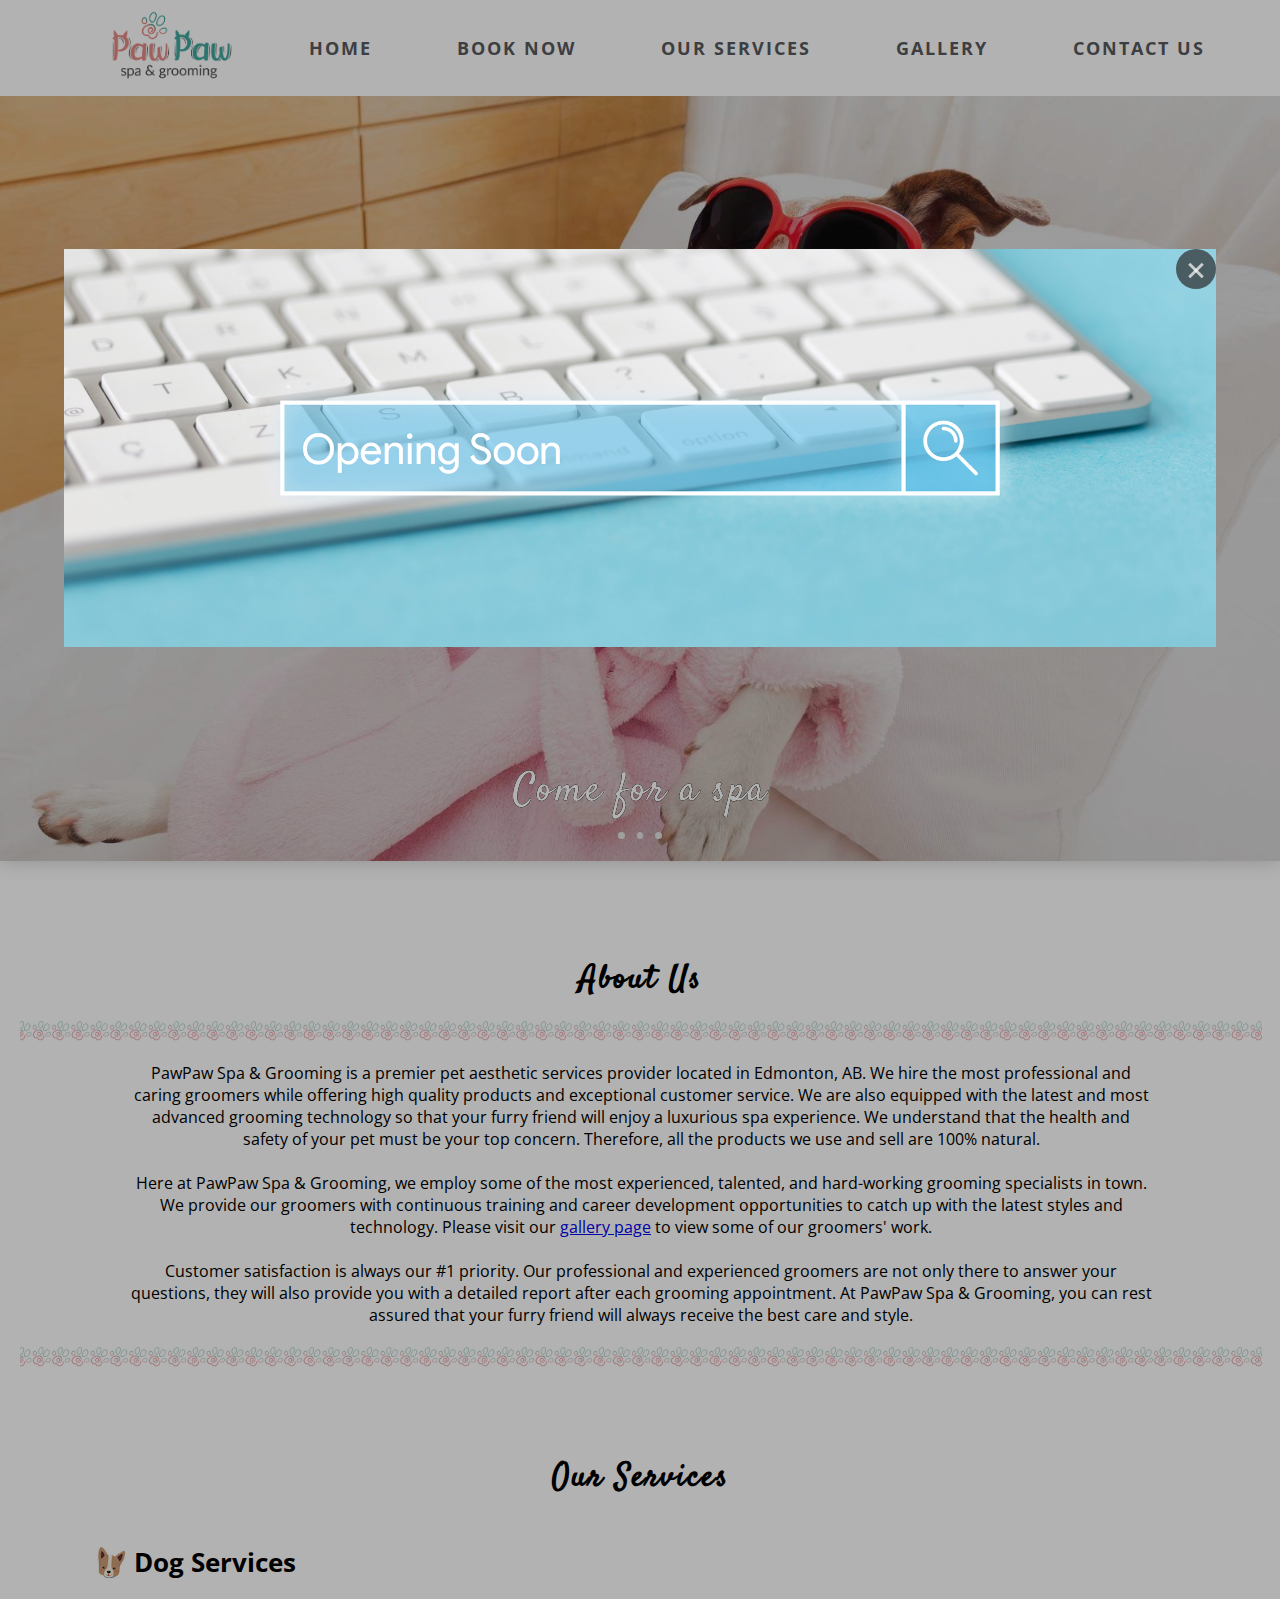
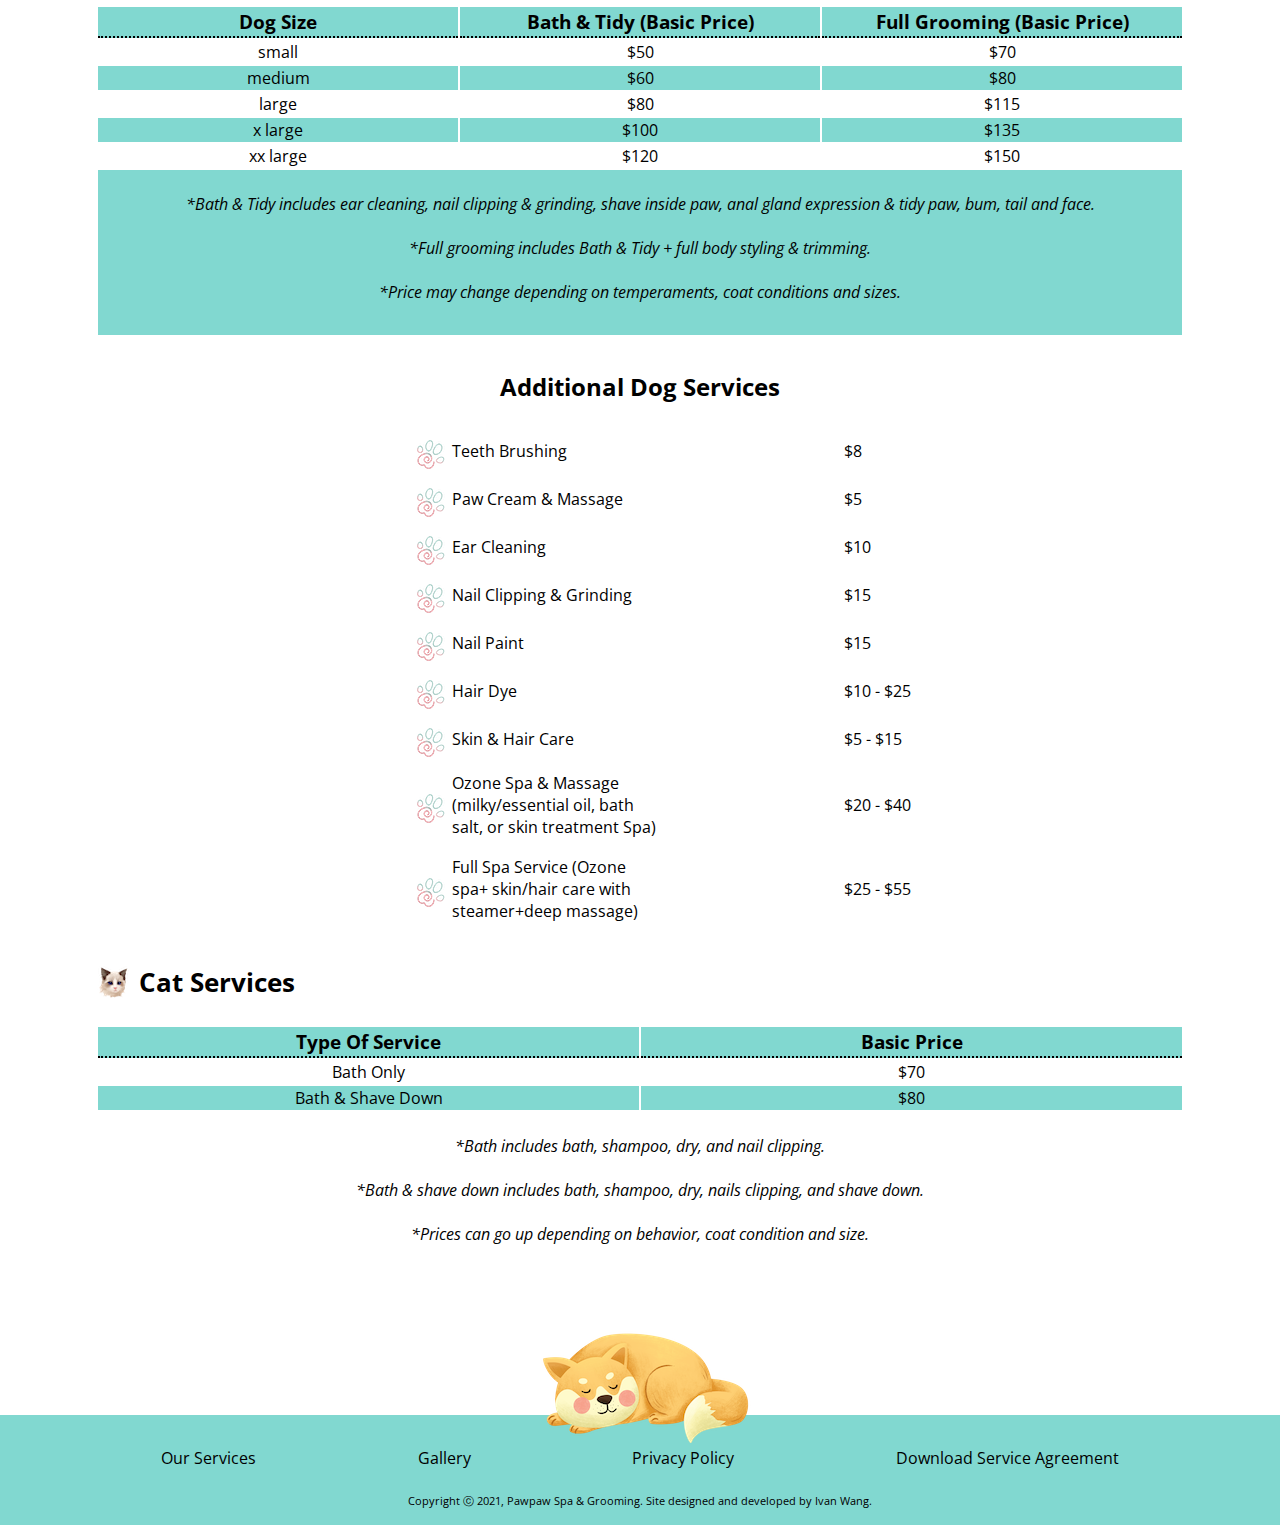
==== index.html @ f0bfc068 "Add files via upload" ====
<!DOCTYPE html>
<html lang="en">

<head>
    <meta charset="UTF-8">
    <meta http-equiv="X-UA-Compatible" content="IE=edge">
    <meta name="viewport" content="width=device-width, initial-scale=1.0">
    <title>Pawpaw Spa & Grooming - Home</title>
    <meta name="description"
        content="a professional and experienced team located in Edmonton, is fully licensed and ready to provide you with our quality services.">
    <meta name="keywords" content="edmonton fence, edmonton deck, deck, fence, ">
    <meta property="og:site_name" content="pawpaw">
    <meta property="og:url" content="http://pawpawpetspa.com/">
    <meta property="og:title" content="Home">
    <meta property="og:type" content="website">
    <meta property="og:description"
        content="Pawpaw has professional grade pet grooming and spa services. We also carry a variety of pet supplies including pet food, treat etc.">
    <meta name="twitter:card" content="summary_large_image">
    <meta name="twitter:title" content="Home">
    <meta name="twitter:description"
        content="Pawpaw has professional grade pet grooming and spa services. We also carry a variety of pet supplies including pet food, treat etc.">
    <meta property="og:image"
        content="https://pawpawpetspa.com/picture/full logo.png?height=628&amp;pad_color=fafafa&amp;v=1542909150&amp;width=1200">
    <meta property="og:image:secure_url"
        content="https://pawpawpetspa.com/picture/full logo.png?height=628&amp;pad_color=fafafa&amp;v=1542909150&amp;width=1200">
    <meta property="og:image:width" content="1200">
    <meta property="og:image:height" content="628">
    <link rel="icon" href="./picture/full logo.ico">
    <link rel="stylesheet" href="./css/exit-button.css">
    <link rel="stylesheet" href="./css/main.css">
    <link rel="stylesheet" href="./css/navigation.css">
    <link rel="stylesheet" href="./css/footer.css">
    <link rel="stylesheet" href="./css/carousel-index.css">
    <script src="./script/main.js" defer></script>
    <script src="./script/popup-window.js" defer></script>
</head>

<body>
    <nav>
        <div class="logo">
            <img src="./picture/full logo.png">
        </div>

        <!-- only one of "nav-desktop" and "nav-mobile" will show on user interface -->
        <div class="nav-desktop">
            <a href="#">home</a>
            <a href="./pages/booknow.html">book now</a>
            <a href="#service">our services</a>
            <a href="./pages/gallery.html">gallery</a>
            <a href="./pages/contact.html">contact us</a>
        </div>
        <div class="nav-mobile" id="nav-mobile" onclick="toggleButtonAndMenu()">
            <!-- The empty divs inside nav-menu-button are used for creating animation effects. -->
            <button class="nav-mobile-button">
                <div id="nav-mobile-button-div1"></div>
                <div id="nav-mobile-button-div2"></div>
                <div id="nav-mobile-button-div3"></div>
                <div id="nav-mobile-button-div4"></div>
            </button>
            <ul class="nav-mobile-list nav-mobile-list-hidden" id="nav-mobile-list">
                <li><a href="#">home</a></li>
                <li><a href="./pages/booknow.html">book now</a></li>
                <li><a href="#service">our services</a></li>
                <li><a href="./pages/gallery.html">gallery</a></li>
                <li><a href="./pages/contact.html">contact us</a></li>
            </ul>
        </div>
    </nav>

    <main>
        <section class="promotion">
            <button id="exit"></button>
            <img id="promotion__card" src="./picture/opening-soon.jpg" alt="a poster saying store is opening soon.">
        </section>

        <section class="carousel" aria-label="Gallery">
            <ol class="carousel__viewport">
                <li id="carousel__slide1" tabindex="1" class="carousel__slide">
                    <div class="carousel__snapper">
                        <a href="#carousel__slide3" class="carousel__prev">Go to last slide</a>
                        <span class="carousel__slogan">Come for a spa</span>
                        <a href="#carousel__slide2" class="carousel__next">Go to next slide</a>
                    </div>
                </li>
                <li id="carousel__slide2" tabindex="2" class="carousel__slide">
                    <div class="carousel__snapper"></div>
                    <a href="#carousel__slide1" class="carousel__prev">Go to previous slide</a>
                    <span class="carousel__slogan">Enjoy a luxurious bath</span>
                    <a href="#carousel__slide3" class="carousel__next">Go to next slide</a>
                </li>
                <li id="carousel__slide3" tabindex="3" class="carousel__slide">
                    <div class="carousel__snapper"></div>
                    <a href="#carousel__slide2" class="carousel__prev">Go to previous slide</a>
                    <span class="carousel__slogan">Get groomed and look fabulous!</span>
                    <a href="#carousel__slide1" class="carousel__next">Go to first slide</a>
                </li>
            </ol>
            <aside class="carousel__navigation">
                <ol class="carousel__navigation-list">
                    <li class="carousel__navigation-item">
                        <a href="#carousel__slide1" class="carousel__navigation-button"></a>
                    </li>
                    <li class="carousel__navigation-item">
                        <a href="#carousel__slide2" class="carousel__navigation-button"></a>
                    </li>
                    <li class="carousel__navigation-item">
                        <a href="#carousel__slide3" class="carousel__navigation-button"></a>
                    </li>
                </ol>
            </aside>
        </section>

        <section class="about-us">
            <h2>about us</h2>
            <div>
                <p>
                    PawPaw Spa & Grooming is a premier pet aesthetic services provider located in Edmonton, AB.
                    We hire the most professional and caring groomers while offering high quality products and
                    exceptional customer service. We are also equipped with the latest and most advanced grooming
                    technology so
                    that your furry friend will enjoy a luxurious spa experience. We understand that the health
                    and safety of your pet must be your top concern. Therefore, all the products we use and sell are
                    100%
                    natural.
                    <br>
                    <br>
                    Here at PawPaw Spa & Grooming, we employ some of
                    the most experienced, talented, and hard-working grooming specialists in town. We provide our
                    groomers with continuous training and career development opportunities to catch up with the latest
                    styles and technology. Please visit our <a href="./pages/gallery.html">gallery page</a> to view some
                    of
                    our groomers' work.
                    <br>
                    <br>
                    Customer satisfaction is always our #1 priority. Our professional and
                    experienced groomers are not only there to answer your questions, they will also provide you with a
                    detailed report after each grooming appointment.
                    At PawPaw Spa & Grooming, you can rest assured that your furry friend will always receive the best
                    care and style.
                </p>
            </div>
        </section>

        <section class="service" id="service">
            <h2>our services</h2>

            <!-- Table of services for dogs -->
            <div id="service__header-and-icon">
                <img class="service__dog-icon" src="./picture/dog-head.png">
                <h3>Dog Services</h3>
            </div>
            <table class="service-items">
                <tr>
                    <th>dog size</th>
                    <th>bath & tidy (basic price)</th>
                    <th>full grooming (basic price)</th>
                </tr>
                <tr>
                    <td>small</td>
                    <td>$50</td>
                    <td>$70</td>
                </tr>
                <tr>
                    <td>medium</td>
                    <td>$60</td>
                    <td>$80</td>
                </tr>
                <tr>
                    <td>large</td>
                    <td>$80</td>
                    <td>$115</td>
                </tr>
                <tr>
                    <td>x large</td>
                    <td>$100</td>
                    <td>$135</td>
                </tr>
                <tr>
                    <td>xx large</td>
                    <td>$120</td>
                    <td>$150</td>
                </tr>
                <tr>
                    <td colspan="3" id="service-items-bottomOfFirstTable"><br>*Bath & Tidy includes ear cleaning, nail
                        clipping & grinding, shave inside paw, anal gland expression & tidy paw, bum, tail and face.
                        <br><br>
                        *Full grooming includes Bath & Tidy + full body styling & trimming.
                        <br><br>
                        *Price may change depending on temperaments, coat conditions and sizes.
                    </td>
                </tr>
            </table>
            <table class="services__other-services">
                <tr>
                    <th id="other-services__title" colspan="2">Additional Dog Services</th>
                </tr>
                <tr>
                    <td><img src="./picture/paw.png"><span>teeth brushing</span></td>
                    <td>$8</td>
                </tr>
                <tr>
                    <td><img src="./picture/paw.png"><span>paw cream & massage</span></td>
                    <td>$5</td>
                </tr>
                <tr>
                    <td><img src="./picture/paw.png"><span>ear cleaning</span></td>
                    <td>$10</td>
                </tr>
                <tr>
                    <td><img src="./picture/paw.png"><span>nail clipping & grinding</span></td>
                    <td>$15</td>
                </tr>
                <tr>
                    <td><img src="./picture/paw.png"><span>nail paint</span></td>
                    <td>$15</td>
                </tr>
                <tr>
                    <td><img src="./picture/paw.png"><span>hair dye</span></td>
                    <td>$10 - $25</td>
                </tr>
                <tr>
                    <td><img src="./picture/paw.png"><span>skin & hair care</span></td>
                    <td>$5 - $15</td>
                </tr>
                <tr>
                    <td><img src="./picture/paw.png"><span class="other-services__not-capital">Ozone Spa & Massage
                            (milky/essential oil, bath salt, or skin
                            treatment Spa)</span></td>
                    <td class="other-services__not-capital">$20 - $40</td>
                </tr>
                <tr>
                    <td><img src="./picture/paw.png"><span class="other-services__not-capital">Full Spa Service (Ozone
                            spa+ skin/hair care with steamer+deep
                            massage)</span></td>
                    <td class="other-services__not-capital">$25 - $55</td>
                </tr>
            </table>

            <!-- Table of services for cats -->
            <div id="service__header-and-icon">
                <img src="./picture/cat-head.png">
                <h3>Cat Services</h3>
            </div>
            <table class="service-items">
                <tr>
                    <th class="cat-services__services">
                        type of service
                    </th>
                    <th class="cat-services__services">
                        basic price
                    </th>
                </tr>
                <tr>
                    <td class="cat-services__prices">
                        Bath Only
                    </td>
                    <td class="cat-services__prices">
                        $70
                    </td>
                </tr>
                <tr>
                    <td class="cat-services__prices">
                        Bath & Shave Down
                    </td>
                    <td class="cat-services__prices">
                        $80
                    </td>
                </tr>
                <tr>
                    <td colspan="2" id="cat-services__notes">
                        <br>
                        *Bath includes bath, shampoo, dry, and nail clipping.
                        <br><br>
                        *Bath & shave down includes bath, shampoo, dry, nails clipping, and shave down.
                        <br><br>
                        *Prices can go up depending on behavior, coat condition and size.
                    </td>
                </tr>
            </table>
        </section>
    </main>

    <footer>
        <img src="./picture/dog-sleep.png" id="footer__dog">
        <div id="footer-links">
            <a href="#service">our services</a>
            <a href="./pages/gallery.html">gallery</a>
            <a href="https://www.freeprivacypolicy.com/live/36eae59f-bba0-4c42-b637-d2606a8f3684" target="_blank"
                rel="noopener noreferrer">privacy policy</a>
            <a href="./files-for-download/New Client Profile & Agreement.pdf" download="">download service agreement</a>
        </div>
        <div id="copyright">
            <span>Copyright ⓒ 2021, </span><a href="./index.html">pawpaw spa & grooming</a><span>. Site designed and
                developed by Ivan Wang.</span>
        </div>
    </footer>
</body>

</html>
---- css/exit-button.css ----
#exit {
    width: 2.5rem;
    height: 2.5rem;
    border: none;
    border-radius: 100%;
    background-color: rgba(43, 43, 43, 0.7);
    z-index: 2;
    position: absolute;
    right: -0.6rem;
    top: -1rem;
}

#exit:hover {
    background-color: rgba(43, 43, 43);
}

#exit::before {
    content: "";
    width: 19px;
    height: 3px;
    background: rgba(255, 255, 255, 0.7);
    position: absolute;
    left: 50%;
    transform: translateX(-50%) rotate(45deg);
}

#exit::after {
    content: "";
    width: 19px;
    height: 3px;
    background: rgba(255, 255, 255, 0.7);
    position: absolute;
    left: 50%;
    transform: translateX(-50%) rotate(-45deg);
}

#exit:hover:before,
#exit:hover:after {
    background: white;
}
---- css/main.css ----
/* embed google font */
@import url("https://fonts.googleapis.com/css2?family=Architects+Daughter&display=swap");
@import url("https://fonts.googleapis.com/css2?family=Satisfy&display=swap");
@import url("https://fonts.googleapis.com/css2?family=Open+Sans:ital,wght@0,300;0,400;1,300;1,400&family=Satisfy&display=swap");

/* Global Properties: start */
html {
    scroll-behavior: smooth;
    scroll-padding-top: 125px;
}

body {
    margin: 0;
}

article,
span,
p,
th,
td,
a,
address {
    font-family: "Open Sans", sans-serif;
}

h1,
h2 {
    font-family: "Satisfy", cursive;
    text-transform: capitalize;
    text-align: center;
    letter-spacing: 2px;
    font-size: 2rem;
    margin: 1rem auto 0;
    padding: 2.5rem 3rem 0;
    width: 14rem;
    height: 4rem;
}

h3 {
    font-family: "Open Sans", sans-serif;
    text-align: left;
    padding-left: 0.5rem;
    font-size: 1.6rem;
}

section:not(:last-of-type) {
    margin-bottom: 2rem;
}
/* Global Properties: end */

/* Section promotion: start */
.promotion {
    position: fixed;
    top: 50%;
    left: 50%;
    transform: translate(-50%, -50%);
    z-index: 100;
    width: min-content;
    height: min-content;
}

.promotion::after {
    content: "";
    position: absolute;
    left: -50vw;
    top: -50vh;
    width: 200vw;
    height: 200vh;
    z-index: -1;
    background-color: rgba(0, 0, 0, 0.3);
}

#exit {
    position: absolute;
    top: 0rem;
    right: 0rem;
}

#promotion__card {
    max-width: 90vw;
}
/* Section promotion: end */

/* Section about-us: start */
.about-us {
    margin-top: 4.5rem;
}

.about-us div {
    border: 1px solid;
    border-image: url("../picture/paw.png") 100% 0 repeat;
    border-image-width: 20px;
    width: 100%;
    display: flex;
    justify-content: center;
    align-items: center;
}

.about-us p {
    padding: 1.5rem 0;
    text-align: center;
    width: 80%;
}
/* Section about-us: end */

/* Section service: start */
#service__header-and-icon {
    width: 100%;
    padding: 0;
    display: flex;
    justify-content: flex-start;
    align-items: center;
}

.service {
    display: flex;
    flex-direction: column;
    align-items: center;
    position: relative;
    left: 50%;
    transform: translateX(-50%);
}

.service-items {
    font-family: "Open Sans", sans-serif;
    text-align: center;
    padding: 0rem 0rem 1rem;
    width: 100%;
}

.service-items tr:nth-of-type(2n-1) {
    background: #81d8d0;
}

.service-items th {
    font-family: "Open Sans", sans-serif;
    text-transform: capitalize;
    width: 25%;
    font-size: 1.2rem;
    border-bottom: 2px dotted black;
}

.service-items td {
    max-width: 3rem;
    font-size: 1rem;
    border-collapse: collapse;
}

.title {
    font-weight: bolder;
}

.services__other-services,
.services__cat-services {
    width: 100%;
    text-transform: capitalize;
    border-collapse: separate;
    border-spacing: 0 1em;
}

.other-services__not-capital {
    text-transform: none;
}

#other-services__title,
#cat-services__title {
    height: 3rem;
    vertical-align: super;
    text-transform: none;
}

.other-services__dog-icon {
    transform: translateY(10px);
}

.services__other-services td,
.services__cat-services td:not(:last-of-type) {
    text-align: left;
    font-size: 1rem;
}

.services__other-services td:nth-of-type(2n-1) {
    display: flex;
    flex-direction: row;
    justify-content: flex-start;
    align-items: center;
    max-width: 15rem;
}

.services__other-services td:nth-of-type(2n) {
    padding-left: 0rem;
}

.services__other-services td img {
    margin-right: 7px;
    transform: translateY(4px);
}

.services__other-services th,
#cat-services__title {
    font-size: 1.5rem;
}

#service-items-bottomOfFirstTable,
#cat-services__notes {
    padding-bottom: 2rem;
    font-style: italic;
    font-size: 16px;
}

#other-services__shampoo {
    margin-top: 10px;
    font-style: italic;
    text-align: center;
    font-family: "Open Sans", sans-serif;
}

#other-services__shampoo-list li {
    font-family: "Open Sans", sans-serif;
    list-style: circle;
    margin-bottom: 0.5rem;
    margin-left: 5%;
}

.cat-services__prices {
    font-size: 1rem;
}
/* Section Service: end */

/* Section Gallery: start */
.gallery span {
    display: block;
    width: max-content;
    margin: 0 auto;
    font-size: 1.2rem;
}
/* Section Gallery: end */

/* Keyframes: start */
@keyframes changeBG {
    0% {
        background-image: url(../picture/dog1-removebg.png);
        background-position: left bottom;
        background-repeat: no-repeat;
        background-color: cornflowerblue;
    }

    23% {
        background-image: url(../picture/dog1-removebg.png);
        background-position: left bottom;
        background-repeat: no-repeat;
        background-color: cornflowerblue;
    }

    24% {
        background: white;
    }

    25% {
        background-image: url(../picture/dog2-removebg.png);
        background-position: right bottom;
        background-repeat: no-repeat;
        background-color: gold;
    }

    48% {
        background-image: url(../picture/dog2-removebg.png);
        background-position: right bottom;
        background-repeat: no-repeat;
        background-color: gold;
    }

    49% {
        background: white;
    }

    50% {
        background-image: url(../picture/dog1-removebg.png);
        background-position: left bottom;
        background-repeat: no-repeat;
        background-color: plum;
    }

    73% {
        background-image: url(../picture/dog1-removebg.png);
        background-position: left bottom;
        background-repeat: no-repeat;
        background-color: plum;
    }

    74% {
        background: white;
    }

    75% {
        background-image: url(../picture/dog2-removebg.png);
        background-position: right bottom;
        background-repeat: no-repeat;
        background-color: yellowgreen;
    }

    98% {
        background-image: url(../picture/dog2-removebg.png);
        background-position: right bottom;
        background-repeat: no-repeat;
        background-color: yellowgreen;
    }

    99% {
        background: white;
    }

    100% {
        background-image: url(../picture/dog1-removebg.png);
        background-repeat: no-repeat;
        background-position: left bottom;
        background-color: cornflowerblue;
    }
}
/* Keyframes: end */

/* Media Query: start */
@media only screen and (min-width: 550px) {
    .hero {
        width: 100%;
        height: 33rem;
    }

    #hero-bookNow {
        left: 9%;
        font-size: 2rem;
        padding: 6rem 2rem 3rem;
    }

    #hero-cloud {
        padding: 3rem;
        top: 11.7rem;
        right: 1rem;
        width: 12rem;
        font-size: 1.2rem;
    }

    #hero-dog {
        height: 32rem;
        top: 10rem;
        right: 9%;
    }

    .service {
        width: 85vw;
    }

    .about-us p {
        width: 80%;
    }

    .services__other-services,
    .services__cat-services {
        width: 40rem;
    }

    .services__other-services td:nth-of-type(2n-1) {
        padding-left: 6rem;
    }

    .services__other-services td:nth-of-type(2n) {
        padding-left: 3rem;
    }

    .book table {
        padding: 12rem 8rem 6rem;
        margin: 0 auto;
        font-size: 1.3rem;
    }
}
---- css/navigation.css ----
@import url("https://fonts.googleapis.com/css2?family=Open+Sans:ital,wght@0,300;0,400;1,300;1,400&family=Satisfy&display=swap");

nav {
    position: fixed;
    display: flex;
    top: 0;
    justify-content: space-evenly;
    width: 100%;
    padding: 10px 0;
    background: white;
    z-index: 99;
    letter-spacing: 2px;
    font-weight: bolder;
    font-family: "Open Sans", sans-serif;
}

nav a:hover {
    opacity: 0.5;
}

nav .logo img {
    width: 8rem;
    margin-left: 2rem;
}

.nav-desktop {
    display: flex;
    justify-content: space-between;
    align-items: center;
    width: 70%;
}

.nav-desktop img {
    width: 6rem;
}

.nav-desktop a {
    display: none;
    color: #585a5e;
    text-decoration: none;
    text-transform: uppercase;
}

.nav-desktop-socialMedia a {
    margin: 0 0.2rem;
}

.nav-mobile {
    position: absolute;
    left: 0;
    width: 100vw;
    background: white;
}

.nav-mobile a img {
    width: 12rem;
    margin-left: 1rem;
}

.nav-mobile-button {
    position: absolute;
    right: 0rem;
    top: 0.5rem;
    display: flex;
    flex-direction: column;
    justify-content: center;
    align-items: center;
    width: 4rem;
    height: 4rem;
    background: transparent;
    border: 0;
}

.nav-mobile-button:focus {
    outline: none;
}

.nav-mobile-button div {
    position: absolute;
    background: black;
    width: 2.5rem;
    height: 5px;
    transform: translateY(-50%);
}

.nav-mobile-button-1and4-activated {
    animation: disappear 0.1s forwards;
}

.nav-mobile-button-2-activated {
    animation: rotateClockwise 0.2s forwards;
}

.nav-mobile-button-3-activated {
    animation: rotateCounterClockwise 0.2s forwards;
}

.nav-mobile-button-1and4-deactivated {
    animation: appear 0.1s forwards;
}

.nav-mobile-button-2-deactivated {
    animation: undoRotateClockwise 0.2s forwards;
}

.nav-mobile-button-3-deactivated {
    animation: undoRotateCounterClockwise 0.2s forwards;
}

.nav-mobile-button div:nth-of-type(1) {
    top: 30%;
}

.nav-mobile-button div:nth-of-type(2) {
    top: 50%;
}

.nav-mobile-button div:nth-of-type(3) {
    top: 50%;
}

.nav-mobile-button div:nth-of-type(4) {
    top: 70%;
}

.nav-mobile-list {
    list-style: none;
    position: absolute;
    top: 4.5rem;
    right: 0;
    width: max-content;
    height: 70vh;
    background: rgba(255, 255, 255, 88%);
    display: flex;
    flex-direction: column;
    justify-content: space-around;
    align-items: flex-start;
    padding: 0 2rem;
    transition: transform 0.2s ease;
}

.nav-mobile-list-shown {
    transform: translateX(0%);
}

.nav-mobile-list-hidden {
    transform: translateX(100%);
}

.nav-mobile-list li a {
    text-decoration: none;
    text-transform: uppercase;
    color: #585a5e;
    font-size: 1.5rem;
}
/* Start: animation */

@keyframes disappear {
    0% {
        opacity: 100%;
    }
    100% {
        opacity: 0%;
    }
}

@keyframes appear {
    0% {
        opacity: 0%;
    }
    100% {
        opacity: 100%;
    }
}

@keyframes rotateClockwise {
    0% {
        transform: rotate(0deg);
    }
    100% {
        transform: rotate(45deg);
    }
}

@keyframes undoRotateClockwise {
    0% {
        transform: rotate(45deg);
    }
    100% {
        transform: rotate(0deg);
        transform: translateY(-50%);
    }
}

@keyframes rotateCounterClockwise {
    0% {
        transform: rotate(0deg);
    }
    100% {
        transform: rotate(-45deg);
    }
}

@keyframes undoRotateCounterClockwise {
    0% {
        transform: rotate(-45deg);
    }
    100% {
        transform: rotate(0deg);
        transform: translateY(-50%);
    }
}
/* End: animation */

/* Start: media query */
@media only screen and (min-width: 900px) {
    .nav-mobile {
        display: none;
    }

    .nav-desktop a {
        display: initial;
    }

    nav {
        font-size: 18px;
    }
}
/* End: media query */

/* This active-page class is given to the corresponding <a> in <nav> in each HTML file.
The purpose of this is to create an "active" style for the links */
nav .nav-desktop .active-page-blog,
nav .nav-mobile .active-page-blog {
    color: #e4a388;
}

nav .nav-desktop .active-page-contact,
nav .nav-mobile .active-page-contact {
    color: #ffd16b;
}

nav .nav-desktop .active-page-catering,
nav .nav-mobile .active-page-catering {
    color: #97c57a;
}

nav .nav-desktop .active-page-dineIn,
nav .nav-mobile .active-page-dineIn {
    color: #ffd16b;
}

nav .nav-desktop .active-page-aboutUs,
nav .nav-mobile .active-page-aboutUs {
    color: #139c93;
}
---- css/footer.css ----
/* embed google font */
@import url("https://fonts.googleapis.com/css2?family=Architects+Daughter&display=swap");
@import url("https://fonts.googleapis.com/css2?family=Satisfy&display=swap");
@import url("https://fonts.googleapis.com/css2?family=Open+Sans:ital,wght@0,300;0,400;1,300;1,400&family=Satisfy&display=swap");


footer {
    padding: 2rem 0 1rem;
    height: max-content;
    background-color: #81d8d0;
    margin-top: 120px;
    font-family: "Open Sans", sans-serif;
    position: relative;
}

#footer-logo {
    height: 4rem;
    position: relative;
    left: 50%;
    transform: translate(-50%);
}

#footer-links {
    display: flex;
    flex-direction: column;
    justify-content: space-evenly;
    height: 80%;
    position: relative;
    margin: 0rem auto;
    text-align: center;
}

#footer__dog {
    position: absolute;
    top: -155px;
    left: calc(50% - 125px);
}

footer a {
    color: black;
    text-decoration: none;
    text-transform: capitalize;
    margin-bottom: 1.5rem;
}

#copyright {
    width: 100%;
    font-size: 0.7rem;
    text-align: center;
}

@media only screen and (min-width: 550px) {
    #footer-links {
        flex-direction: row;
    }
}
---- css/carousel-index.css ----
@keyframes tonext {
    0% {
        left: 0;
    }
    5% {
        left: 100%;
    }
    10% {
        left: 0;
    }
}

@keyframes tostart {
    0% {
        left: 0;
    }
    5% {
        left: -200%;
    }
    10% {
        left: 0;
    }
}

@keyframes snap {
    0% {
        scroll-snap-align: center;
    }
    1% {
        scroll-snap-align: none;
    }
    99% {
        scroll-snap-align: none;
    }
    100% {
        scroll-snap-align: center;
    }
}

* {
    scrollbar-color: transparent transparent; /* thumb and track color */
    scrollbar-width: 0px;
}

*::-webkit-scrollbar {
    width: 0;
}

*::-webkit-scrollbar-track {
    background: transparent;
}

*::-webkit-scrollbar-thumb {
    background: transparent;
    border: none;
}

* {
    -ms-overflow-style: none;
}

ol,
li {
    list-style: none;
    margin: 0;
    padding: 0;
}

.carousel {
    position: relative;
    padding-top: 0;
    margin: 6rem auto 30px;
    filter: drop-shadow(0 0 10px #0003);
    perspective: 100px;
    width: 100vw;
    height: calc(75vh - 1rem);
}

.carousel__viewport {
    height: 75vh;
    position: absolute;
    top: 0;
    right: 0;
    bottom: 0;
    left: 0;
    display: flex;
    overflow-x: scroll;
    scroll-behavior: smooth;
    scroll-snap-type: x mandatory;
}

.carousel__slogan {
    font-family: "Satisfy", cursive;
    text-overflow: clip;
    text-align: center;
    color: white;
    letter-spacing: 2px;
    font-size: 2.5rem;
    font-weight: 550;
    position: absolute;
    right: 50%;
    transform: translateX(50%);
    bottom: 2.5rem;
    text-shadow: 0.3px 0 0 #000, 0 -0.3px 0 #000, 0 0.3px 0 #000,
        -0.3px 0 0 #000;
}

.carousel__slide {
    position: relative;
    flex: 0 0 100%;
    width: 100%;
    background-repeat: no-repeat;
    background-position: center;
    background-size: cover;
    background-color: rgba(88, 88, 88, 0.3);
    background-blend-mode: soft-light;
    outline: none;
}

#carousel__slide1 {
    background-image: url("../picture/dog-spa.JPG");
    background-position: 50% 20%;
}

#carousel__slide2 {
    background-image: url("../picture/dog-bath.JPG");
    background-position: 55% 20%;
}

#carousel__slide3 {
    background-image: url("../picture/dog-grooming.JPG");
    background-position: 58% 0%;
}

.carousel__slide:before {
    position: absolute;
    top: 50%;
    left: 50%;
    transform: translate3d(-50%, -40%, 70px);
    color: #fff;
    font-size: 2em;
}

.carousel__snapper {
    position: absolute;
    top: 0;
    left: 0;
    width: 100%;
    height: 100%;
    scroll-snap-align: center;
}

@media (hover: hover) {
    .carousel__snapper {
        animation-name: tonext, snap;
        animation-timing-function: ease;
    }

    .carousel__slide:last-child .carousel__snapper {
        animation-name: tostart, snap;
    }
}

@media (prefers-reduced-motion: reduce) {
    .carousel__snapper {
        animation-name: none;
    }

    .carousel:hover .carousel__snapper,
    .carousel:focus-within .carousel__snapper {
        animation-name: none;
    }
}

.carousel__navigation {
    position: absolute;
    right: 0;
    bottom: -0.1rem;
    left: 0;
    text-align: center;
}

.carousel__navigation-list,
.carousel__navigation-item {
    display: inline-block;
}

.carousel__navigation-button {
    display: inline-block;
    width: 0.4rem;
    height: 0.4rem;
    background-color: rgb(228, 228, 228);
    background-clip: content-box;
    border: 0.25rem solid transparent;
    border-radius: 50%;
    font-size: 0;
    transition: transform 0.1s;
}

.carousel::before,
.carousel::after,
.carousel__prev,
.carousel__next {
    position: absolute;
    top: calc(50% - 10rem);
    width: 6rem;
    height: 20rem;
    font-size: 0;
    outline: 0;
}

/* left arrow button */
.carousel::before {
    content: "<";
}

/* right arrow button */
.carousel::after {
    content: ">";
}

.carousel::before,
.carousel::after {
    width: 2.5rem;
    height: 2.5rem;
    border-radius: 100%;
    z-index: 1;
    position: absolute;
    top: calc(50% - 1.25rem);
    display: flex;
    justify-content: center;
    align-items: center;
    color: #fff;
    font-size: 1.5rem;
    font-weight: 800;
    font-family: Arial, Helvetica, sans-serif;
    text-align: center;
    pointer-events: none;
    background-color: rgba(79, 79, 79, 0.7);
    opacity: 0;
}

.carousel::before,
.carousel__prev {
    left: 0rem;
}

.carousel::after,
.carousel__next {
    right: 0rem;
}

.carousel:hover:before,
.carousel:hover:after {
    opacity: 1;
    transition: ease 0.5s;
}

@media only screen and (min-width: 700px) {
    .carousel {
        height: calc(85vh - 1rem);
    }

    .carousel__viewport {
        height: 85vh;
    }
}
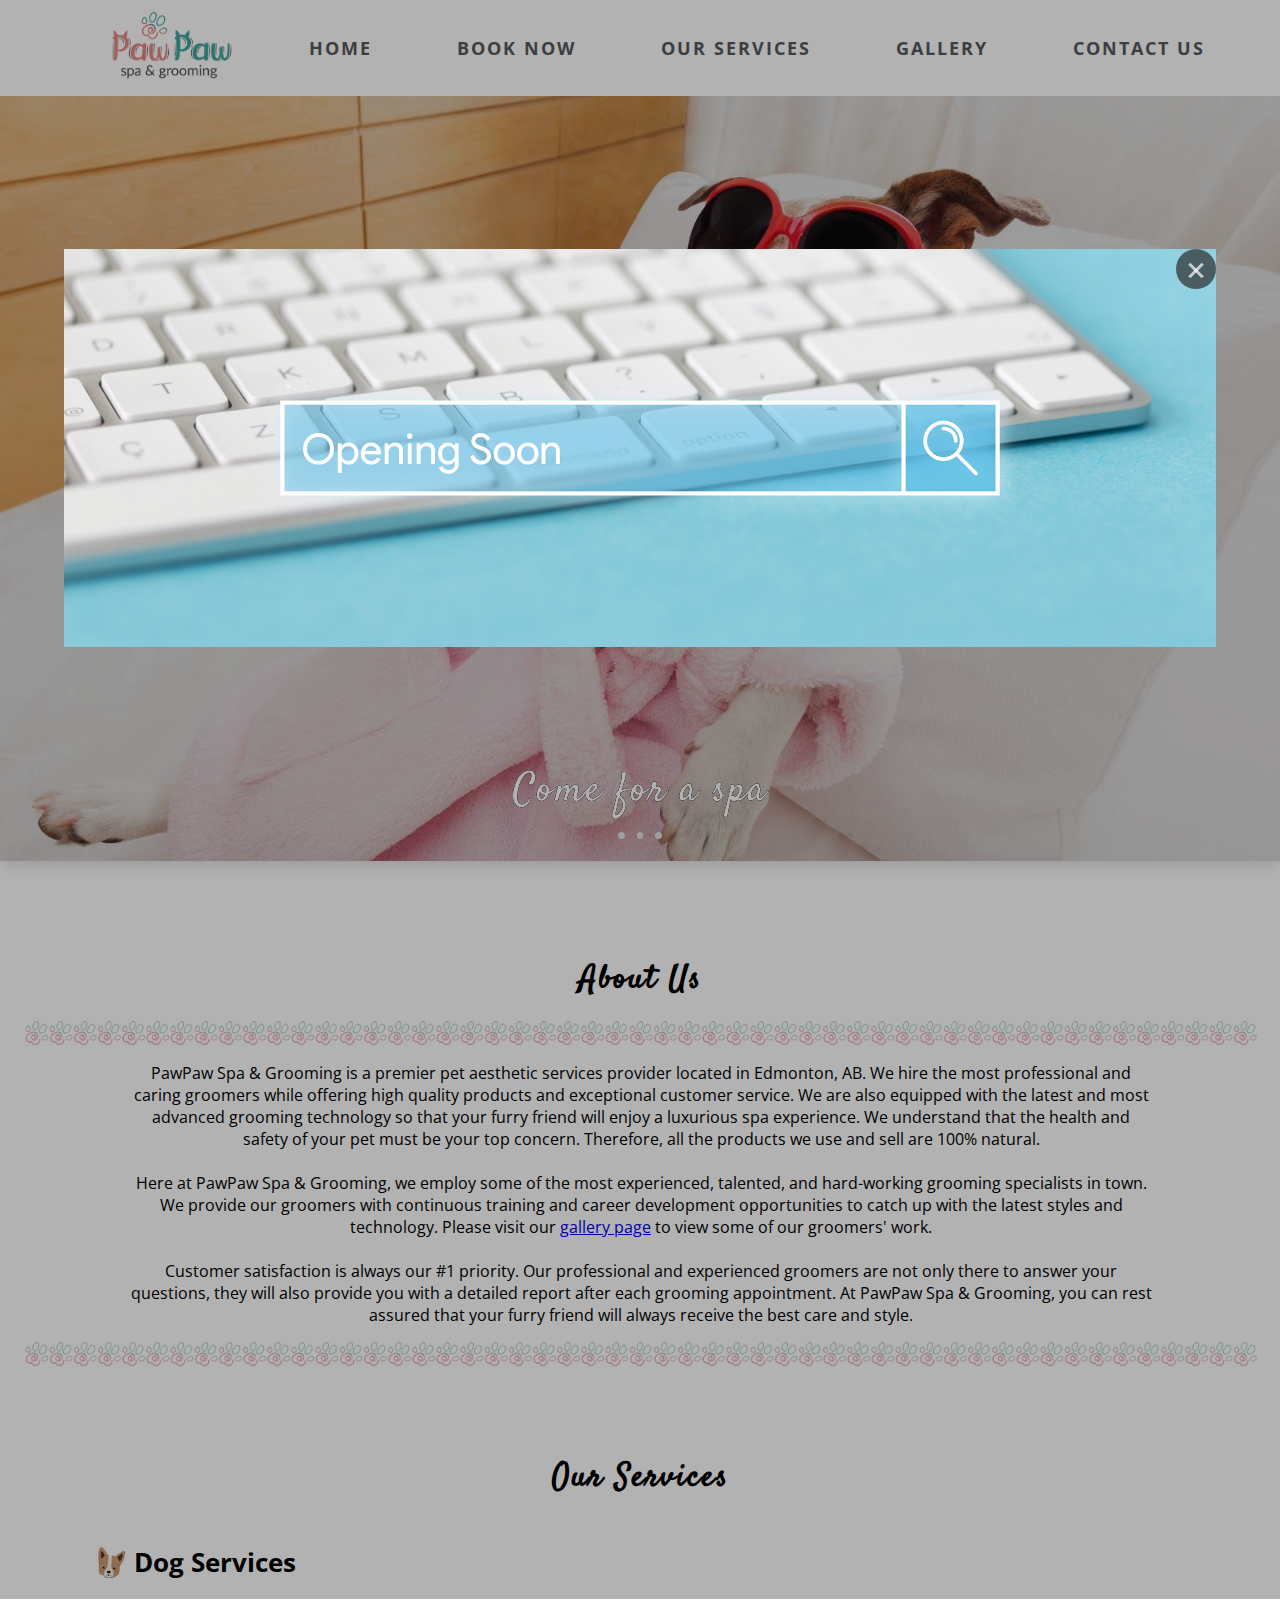
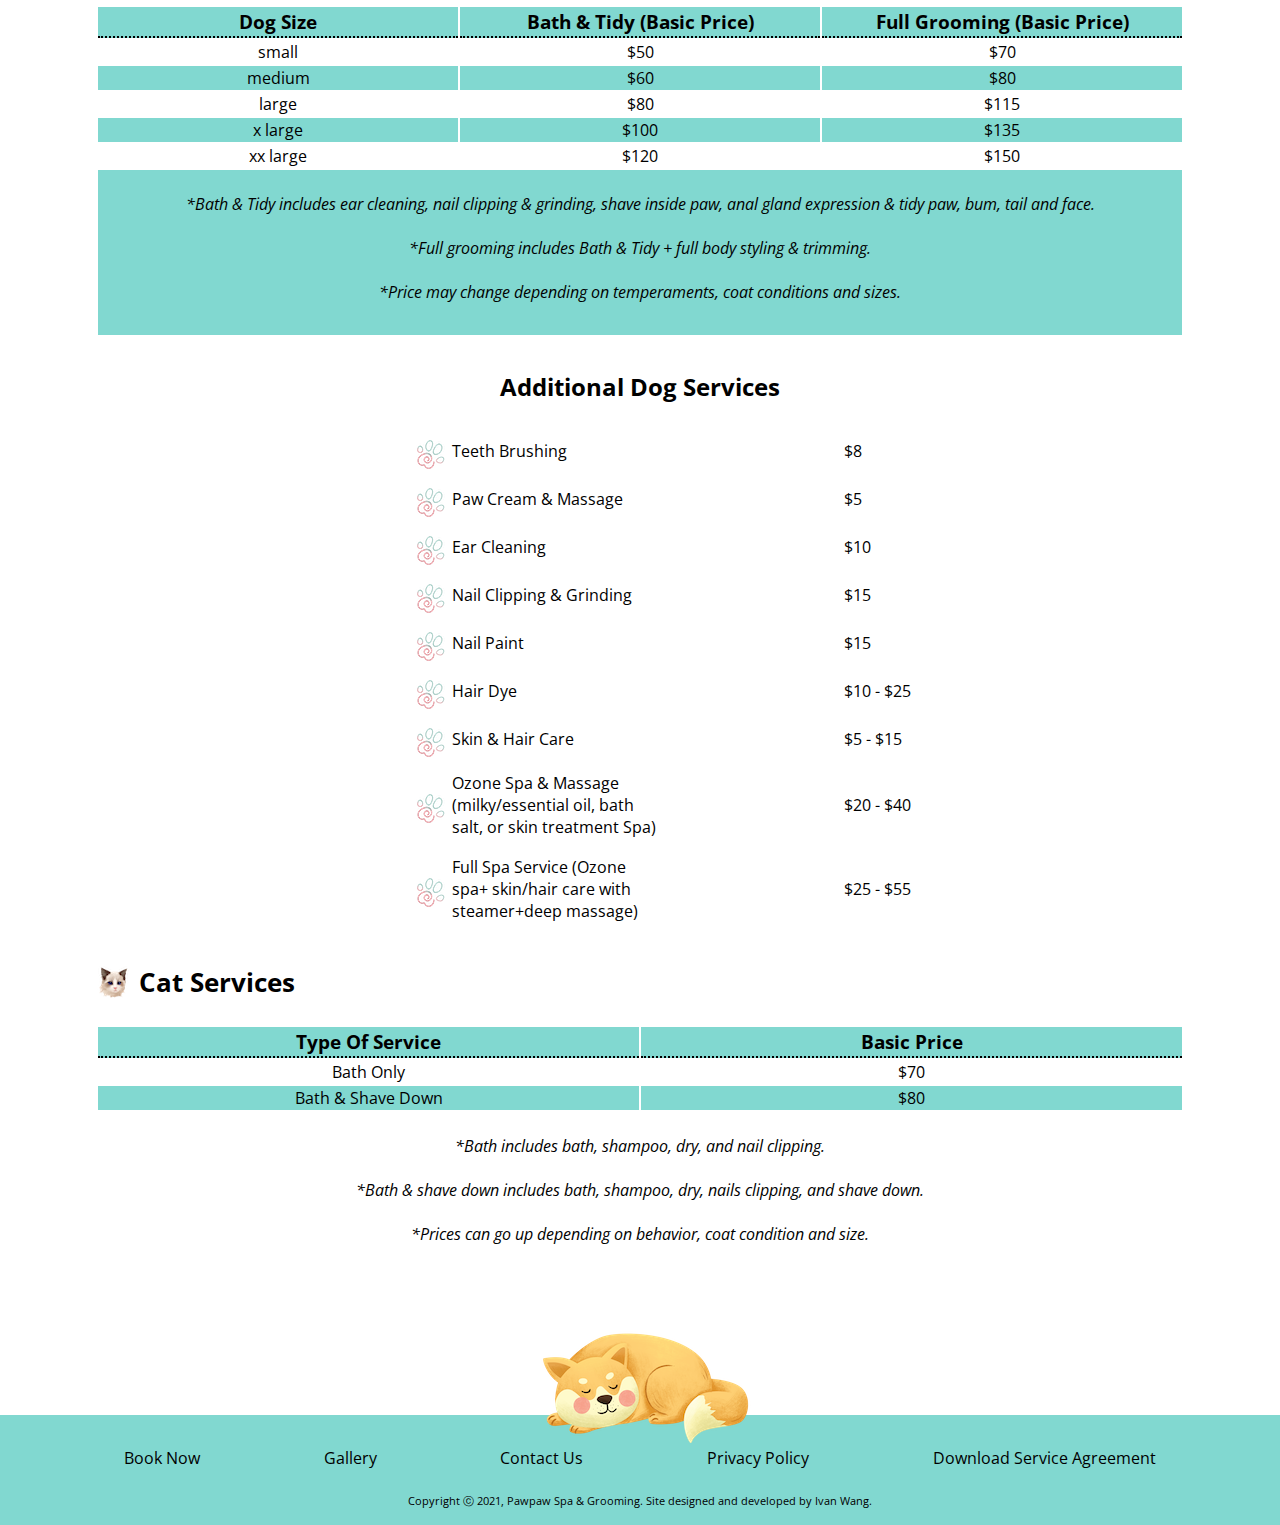
==== commit 840848dd: "Add files via upload" ====
--- a/index.html
+++ b/index.html
@@ -283,8 +283,9 @@
     <footer>
         <img src="./picture/dog-sleep.png" id="footer__dog">
         <div id="footer-links">
-            <a href="#service">our services</a>
+            <a href="./pages/booknow.html">book now</a>
             <a href="./pages/gallery.html">gallery</a>
+            <a href="./pages/contact.html">contact us</a>
             <a href="https://www.freeprivacypolicy.com/live/36eae59f-bba0-4c42-b637-d2606a8f3684" target="_blank"
                 rel="noopener noreferrer">privacy policy</a>
             <a href="./files-for-download/New Client Profile & Agreement.pdf" download="">download service agreement</a>
--- a/css/main.css
+++ b/css/main.css
@@ -89,7 +89,7 @@
 .about-us div {
     border: 1px solid;
     border-image: url("../picture/paw.png") 100% 0 repeat;
-    border-image-width: 20px;
+    border-image-width: 25px;
     width: 100%;
     display: flex;
     justify-content: center;
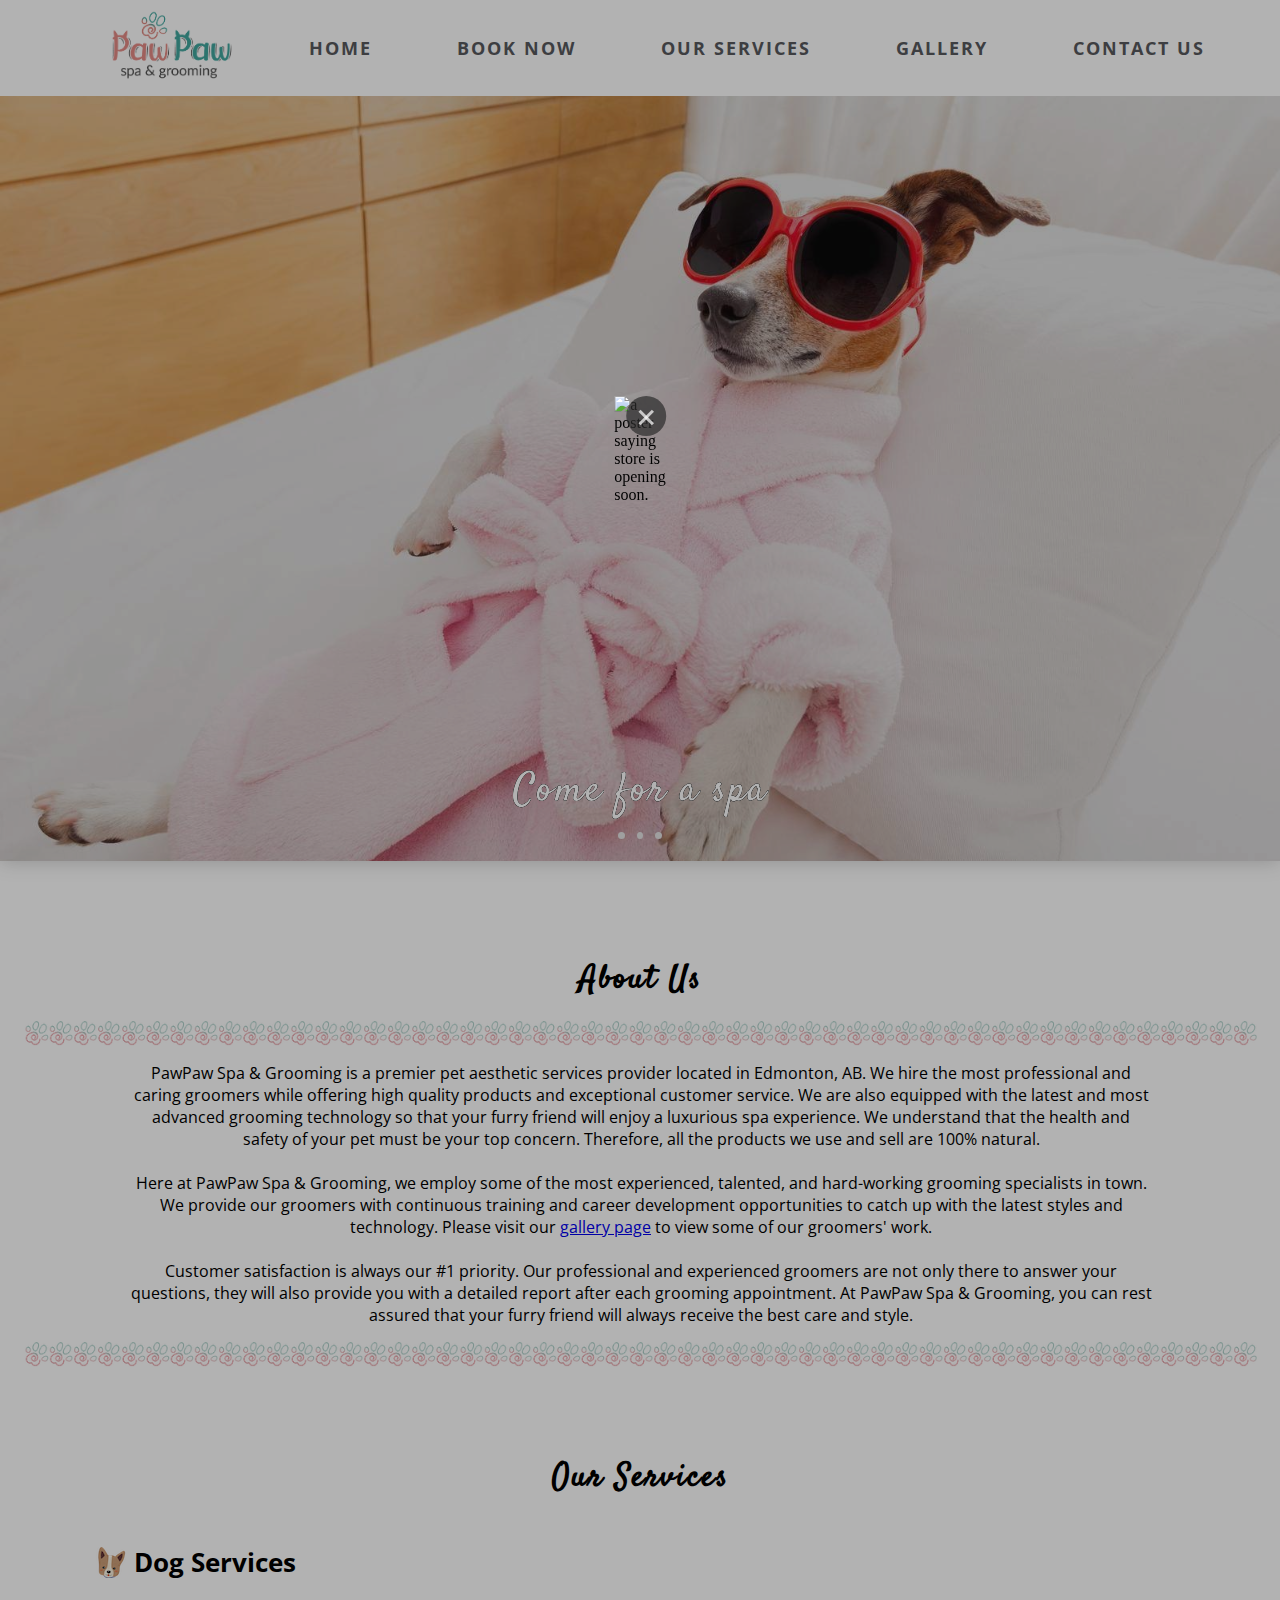
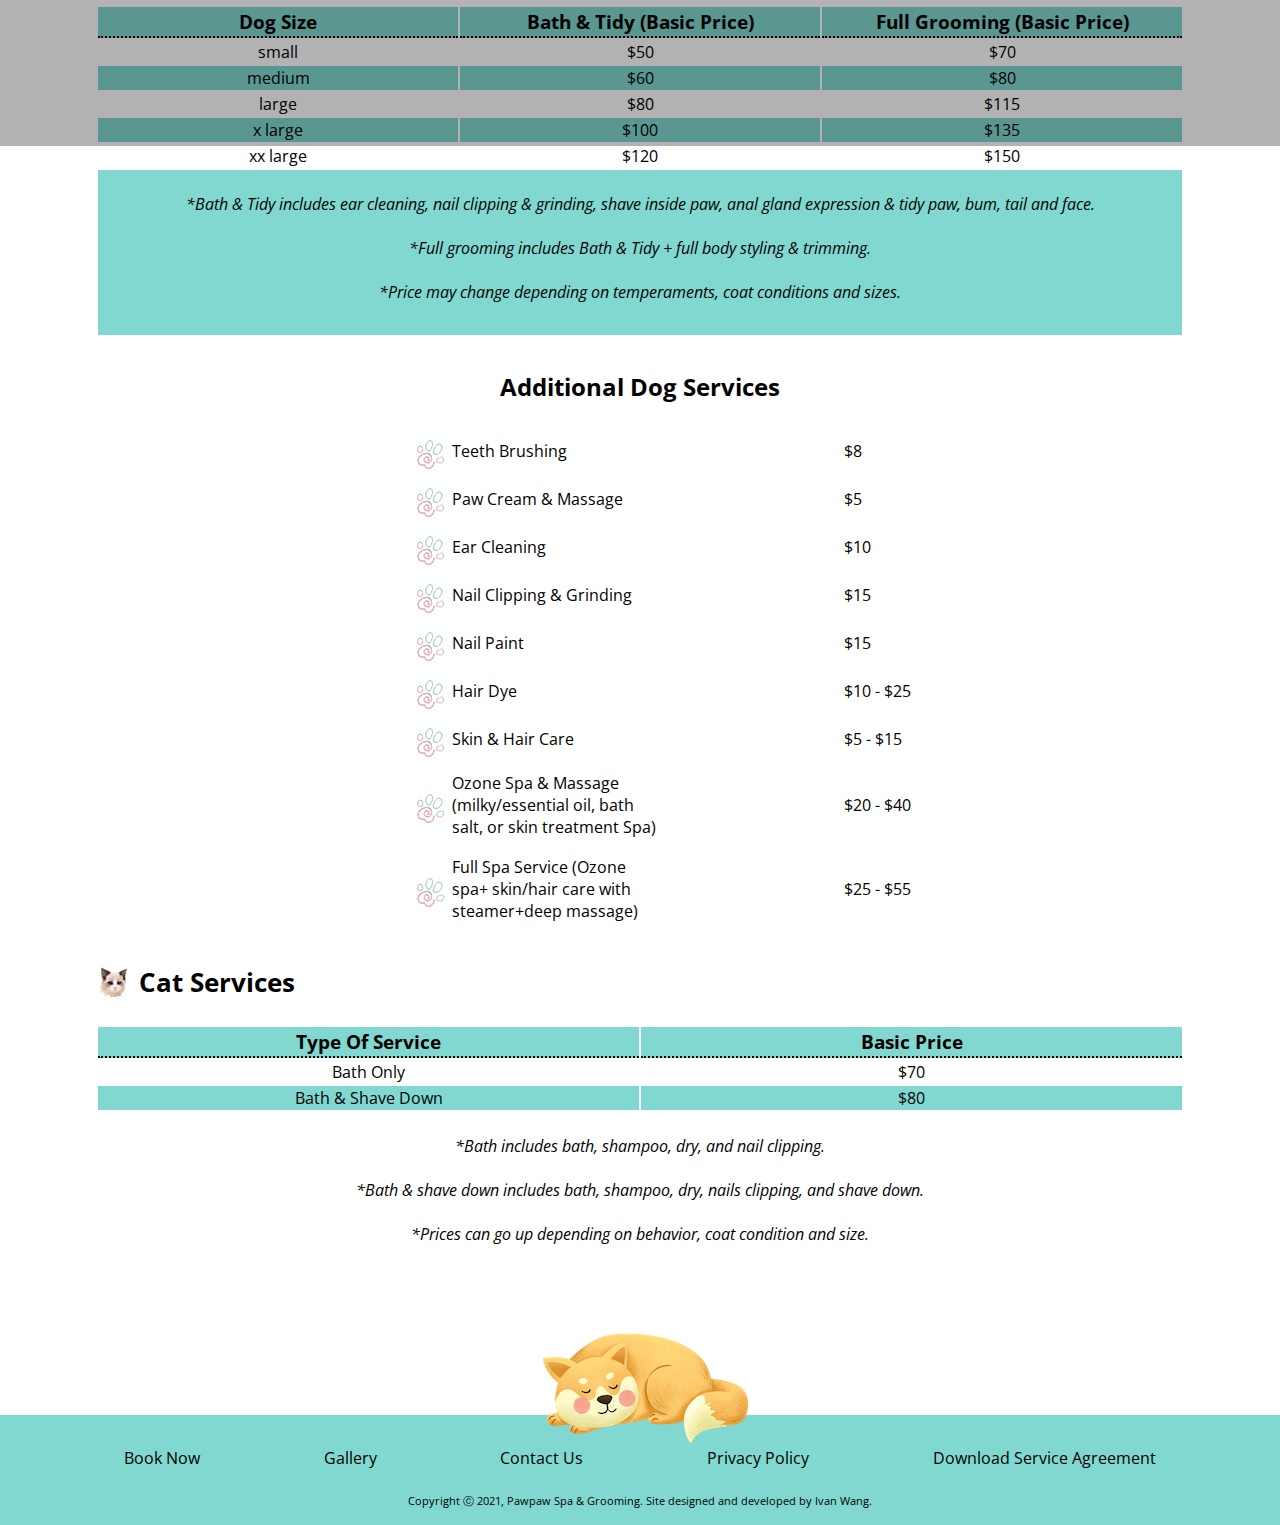
==== commit 4fc7832f: "Add files via upload" ====
--- a/index.html
+++ b/index.html
@@ -70,7 +70,7 @@
     <main>
         <section class="promotion">
             <button id="exit"></button>
-            <img id="promotion__card" src="./picture/opening-soon.jpg" alt="a poster saying store is opening soon.">
+            <img id="promotion__card" src="./picture/opennow.jpeg" alt="a poster saying store is opening soon.">
         </section>
 
         <section class="carousel" aria-label="Gallery">
--- a/css/main.css
+++ b/css/main.css
@@ -77,7 +77,7 @@
 }
 
 #promotion__card {
-    max-width: 90vw;
+    max-height: 80vh;
 }
 /* Section promotion: end */
 
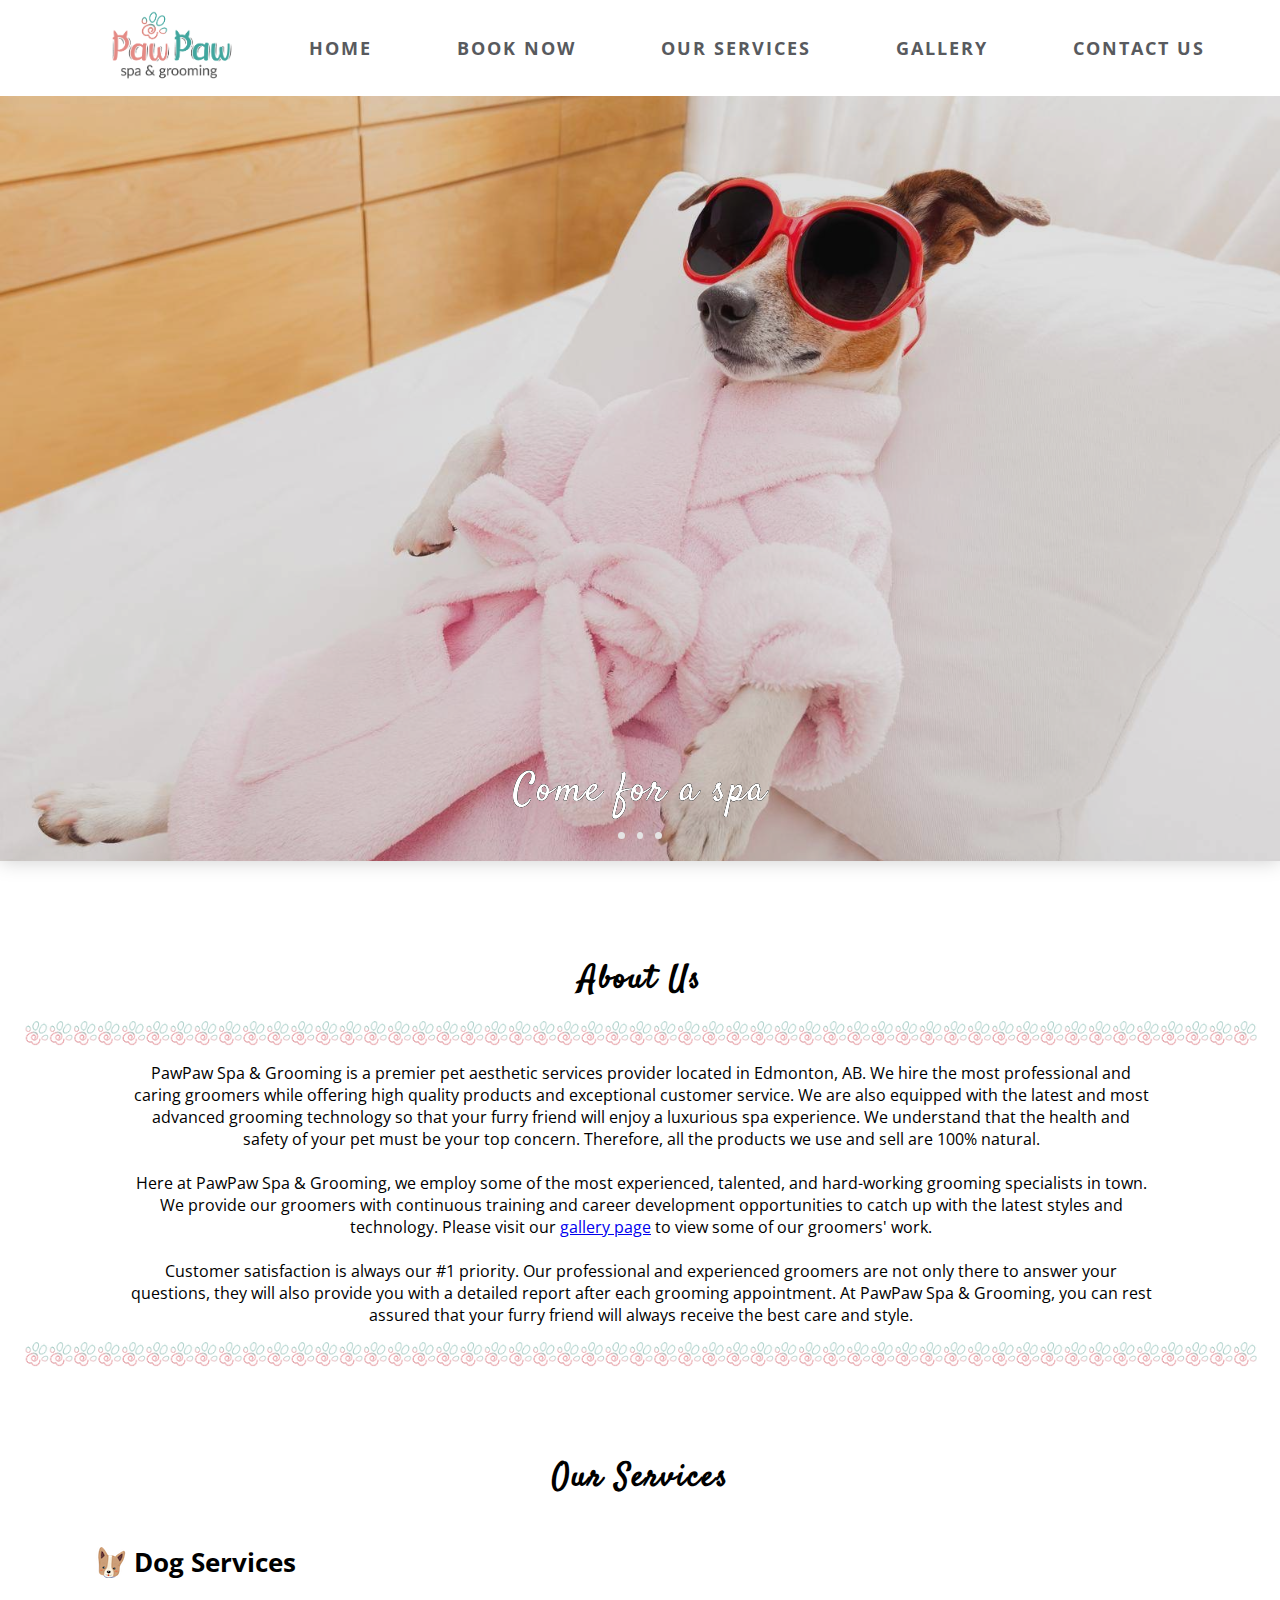
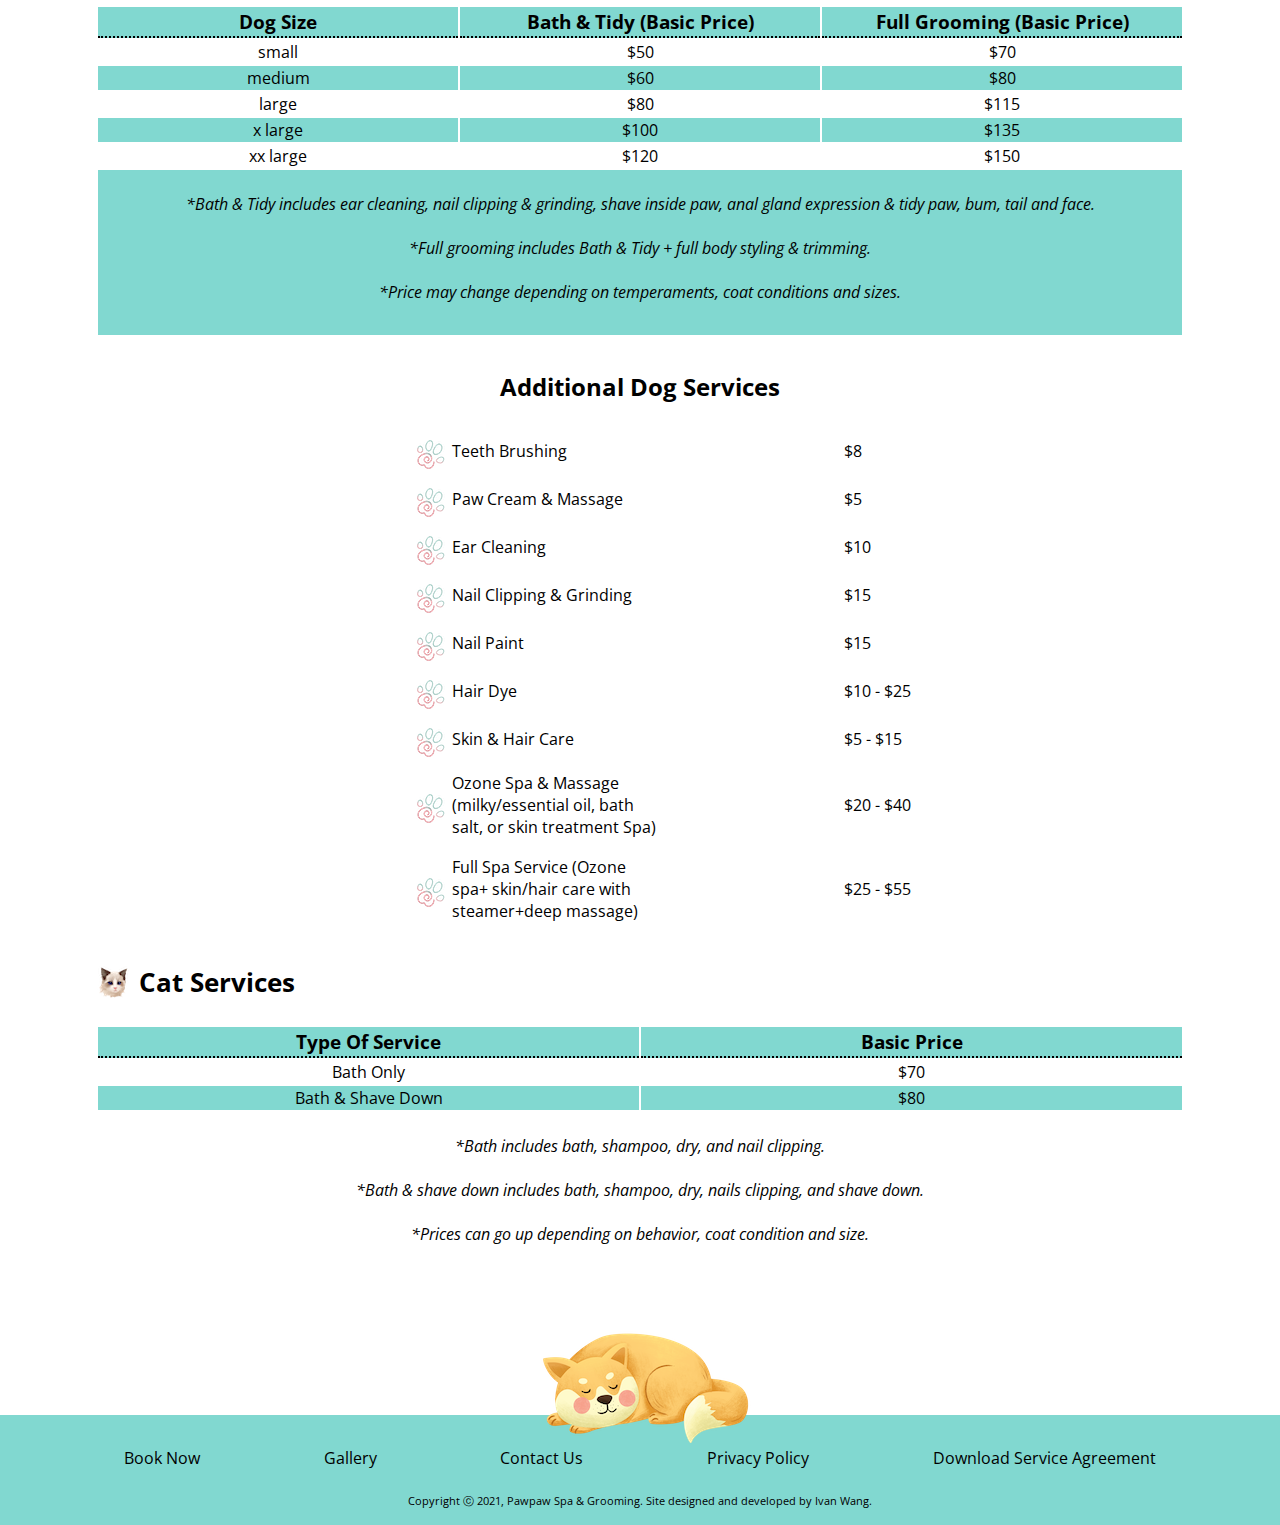
==== commit 3a784e19: "Add files via upload" ====
--- a/index.html
+++ b/index.html
@@ -32,7 +32,7 @@
     <link rel="stylesheet" href="./css/footer.css">
     <link rel="stylesheet" href="./css/carousel-index.css">
     <script src="./script/main.js" defer></script>
-    <script src="./script/popup-window.js" defer></script>
+    <!-- <script src="./script/popup-window.js" defer></script> -->
 </head>
 
 <body>
@@ -68,10 +68,11 @@
     </nav>
 
     <main>
-        <section class="promotion">
+        <!-- The section below and popup.js are disabled because promotion is over now. -->
+        <!-- <section class="promotion">
             <button id="exit"></button>
             <img id="promotion__card" src="./picture/opennow.jpeg" alt="a poster saying store is opening soon.">
-        </section>
+        </section> -->
 
         <section class="carousel" aria-label="Gallery">
             <ol class="carousel__viewport">
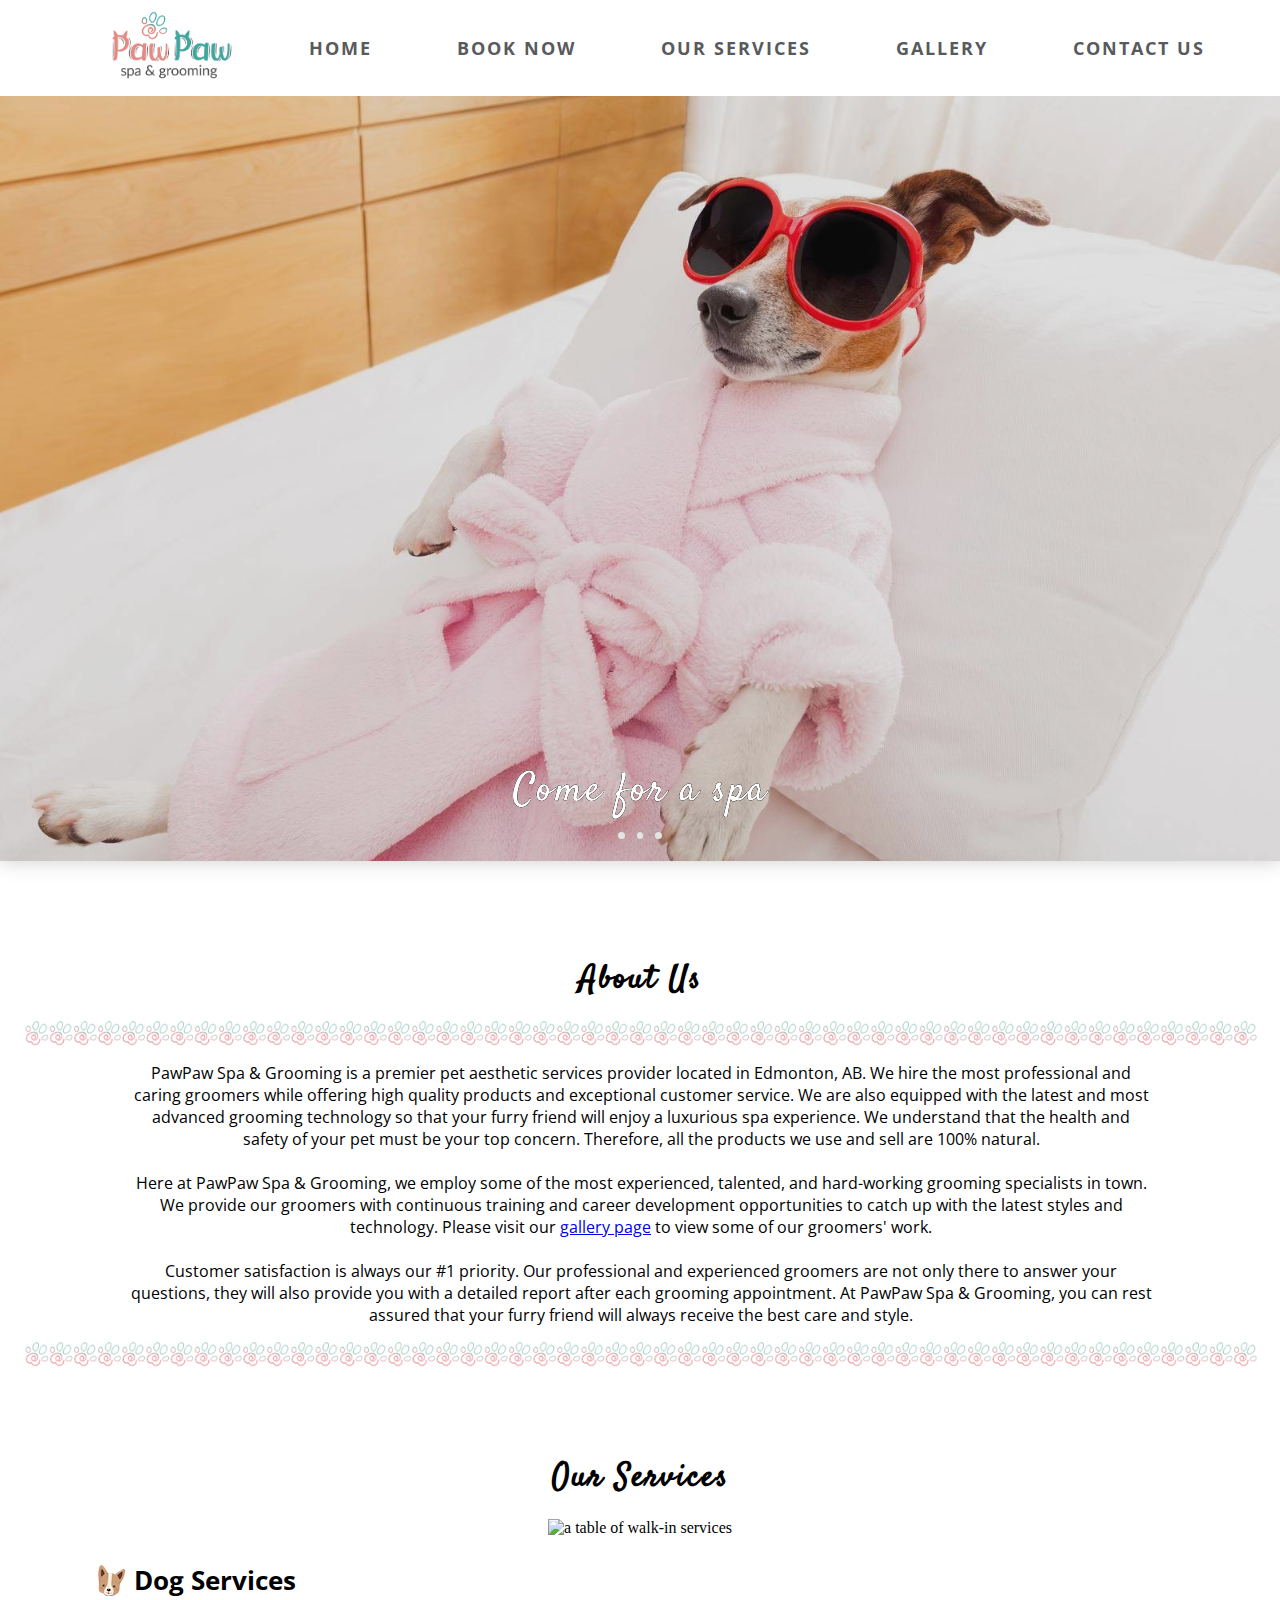
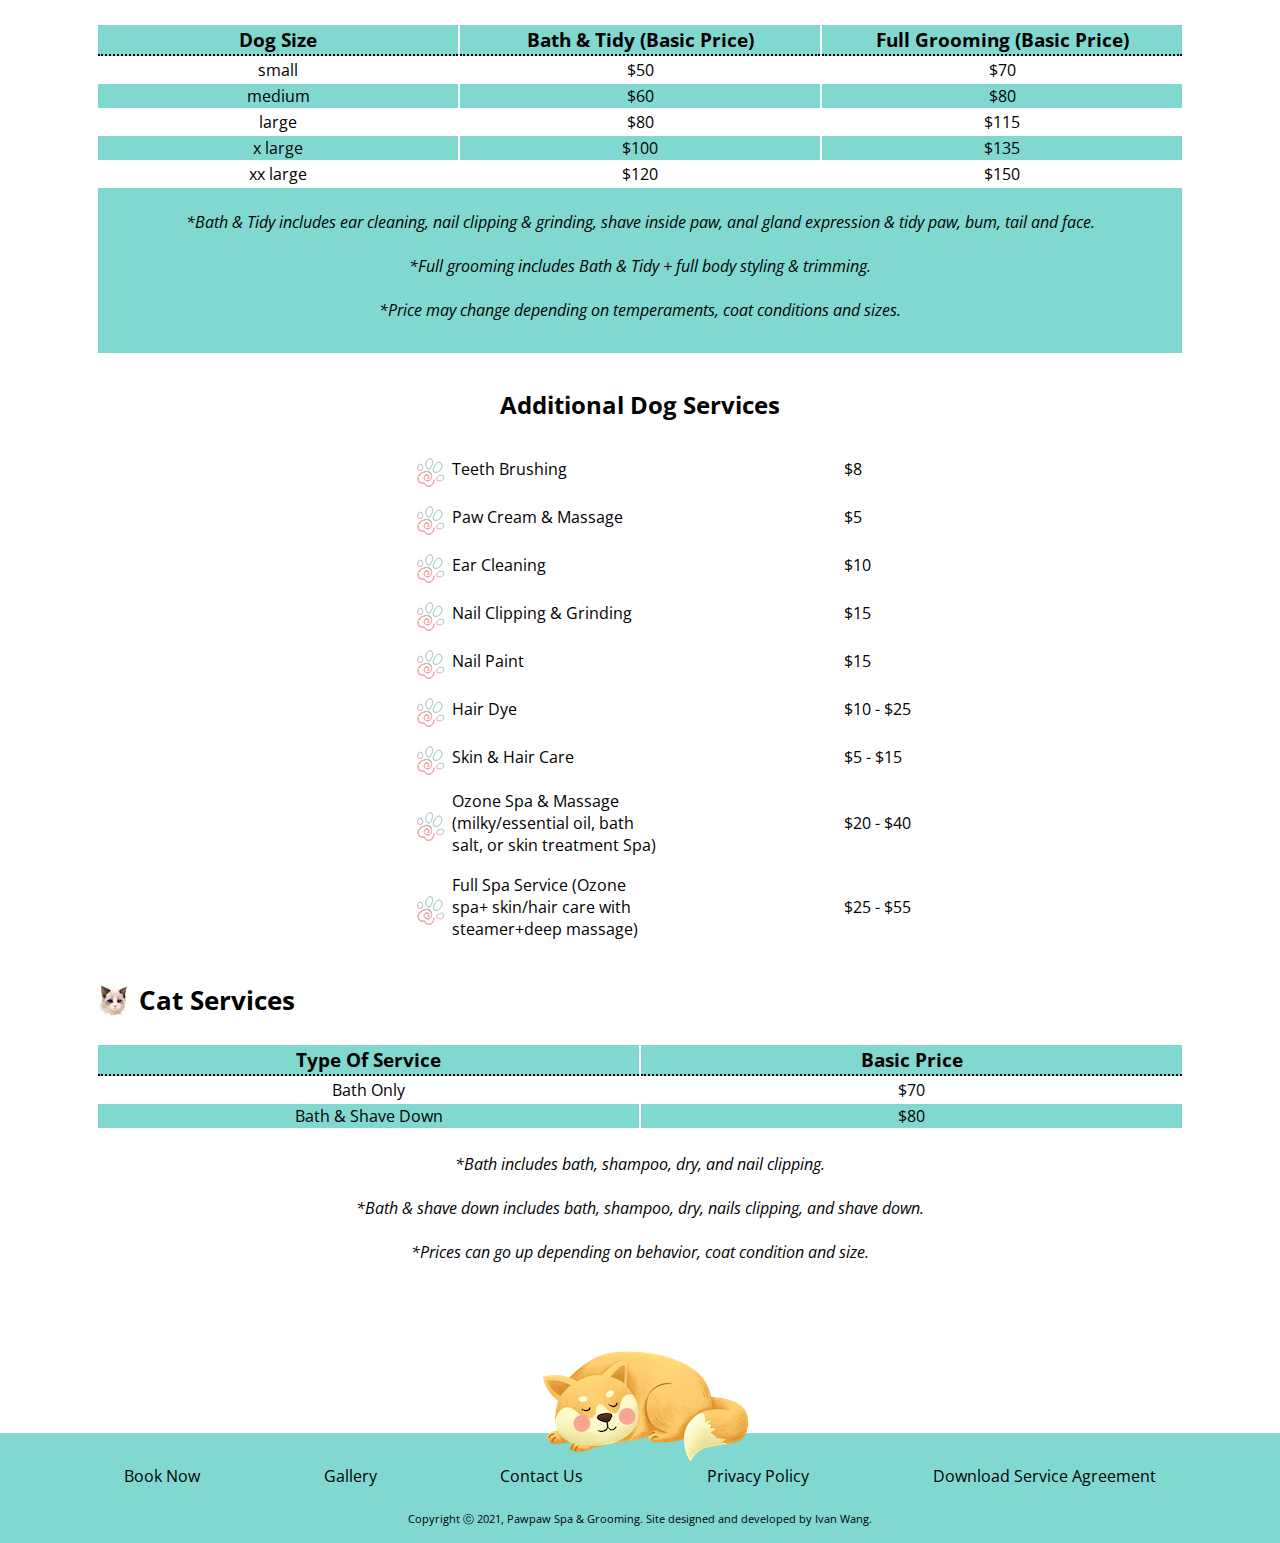
==== commit 463b57fd: "Add files via upload" ====
--- a/index.html
+++ b/index.html
@@ -144,7 +144,7 @@
 
         <section class="service" id="service">
             <h2>our services</h2>
-
+            <img id="service__walk-in" src="./picture/walk-in-services.jpeg" alt="a table of walk-in services">
             <!-- Table of services for dogs -->
             <div id="service__header-and-icon">
                 <img class="service__dog-icon" src="./picture/dog-head.png">
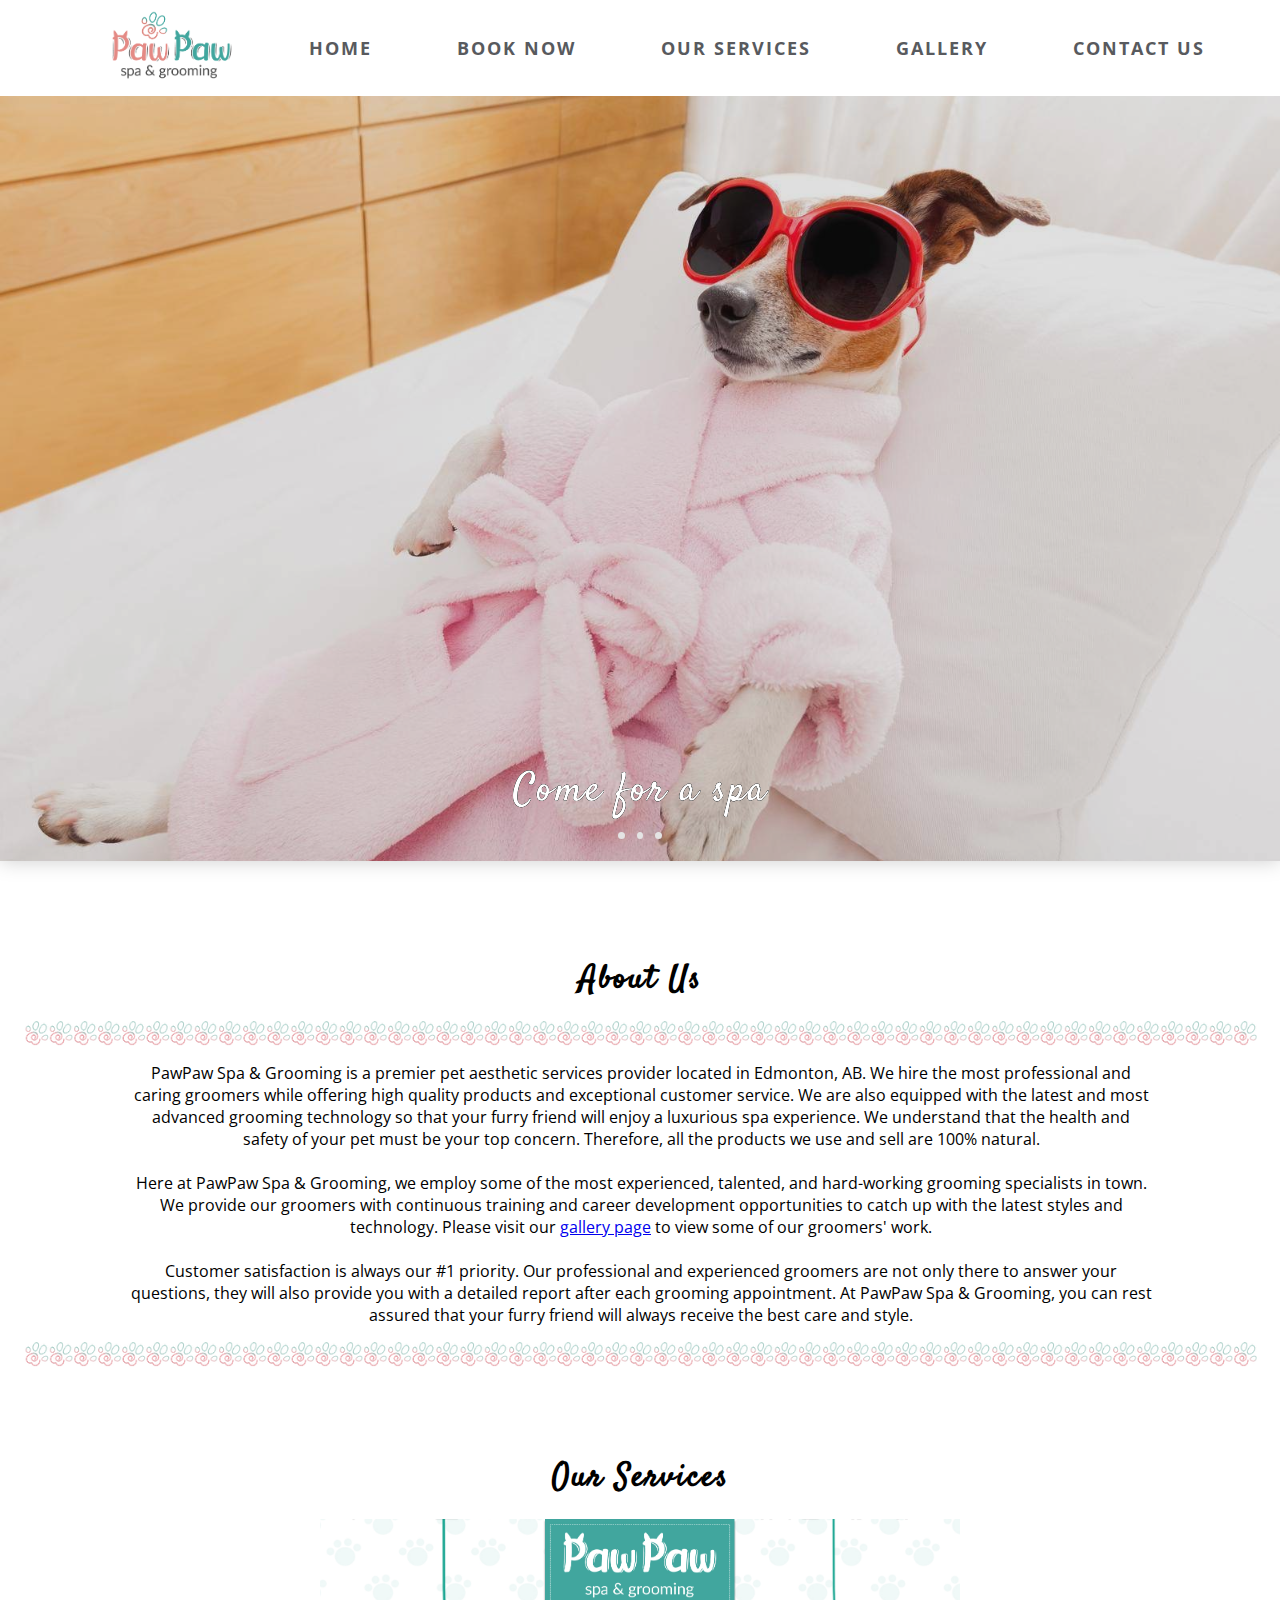
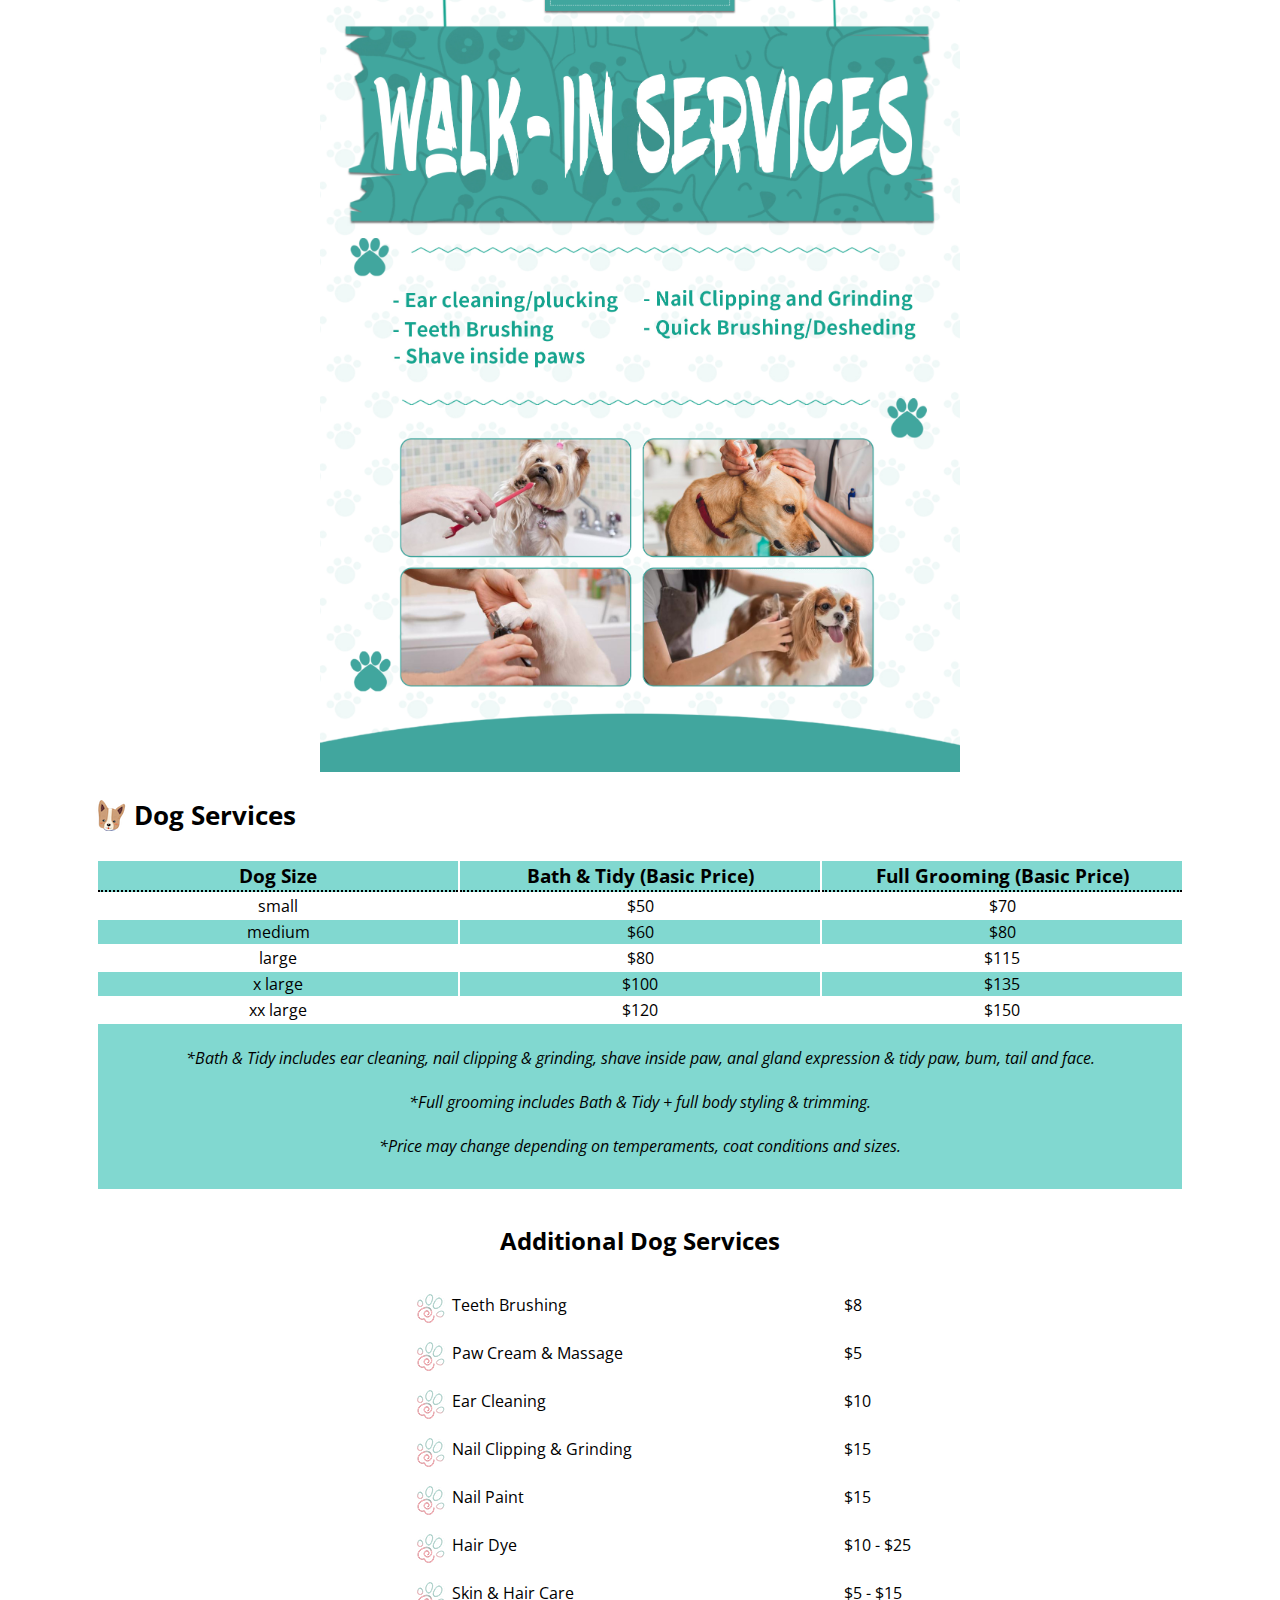
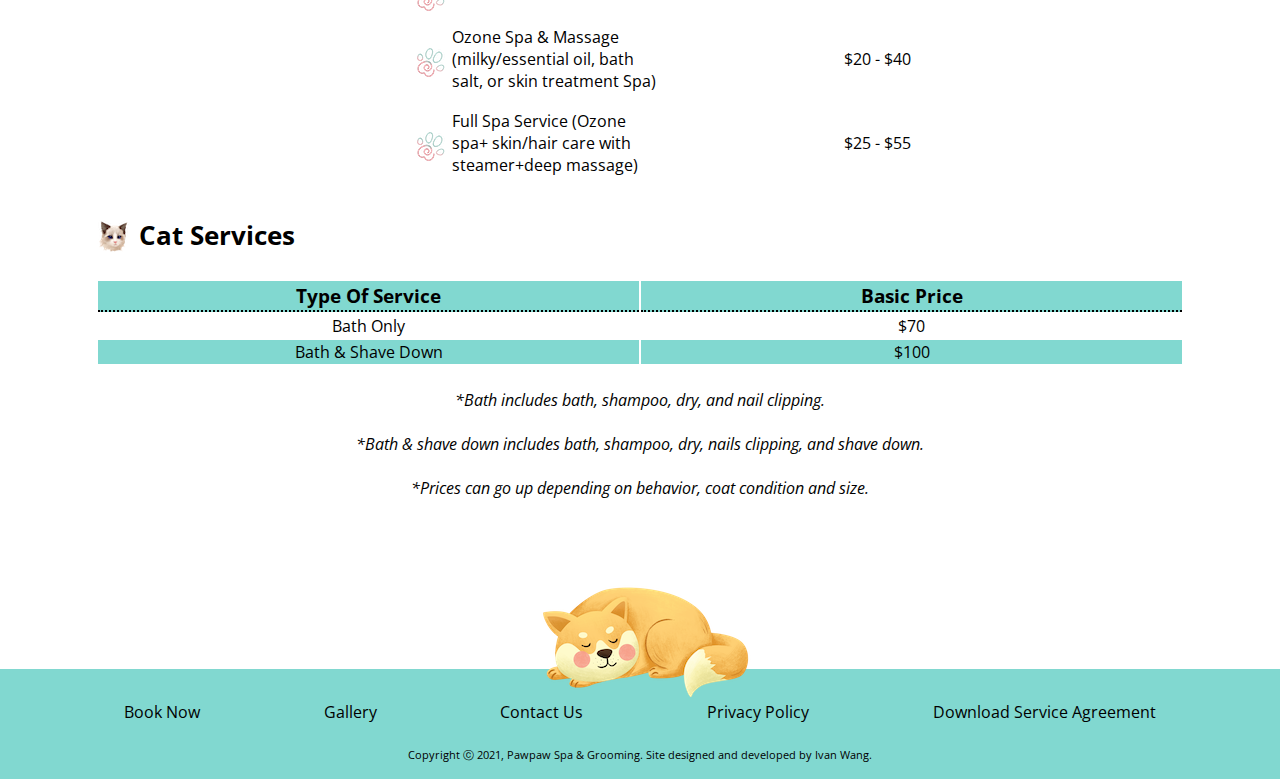
==== commit 46ae2cd1: "Update index.html" ====
--- a/index.html
+++ b/index.html
@@ -264,7 +264,7 @@
                         Bath & Shave Down
                     </td>
                     <td class="cat-services__prices">
-                        $80
+                        $100
                     </td>
                 </tr>
                 <tr>
@@ -298,4 +298,4 @@
     </footer>
 </body>
 
-</html>+</html>
--- a/css/main.css
+++ b/css/main.css
@@ -112,6 +112,10 @@
     align-items: center;
 }
 
+#service__walk-in {
+    max-width: 90vw;
+}
+
 .service {
     display: flex;
     flex-direction: column;
@@ -373,3 +377,15 @@
         font-size: 1.3rem;
     }
 }
+
+@media only screen and (min-width: 800px) {
+    #service__walk-in {
+        max-width: 70vw;
+    }
+}
+
+@media only screen and (min-width: 1000px) {
+    #service__walk-in {
+        max-width: 50vw;
+    }
+}
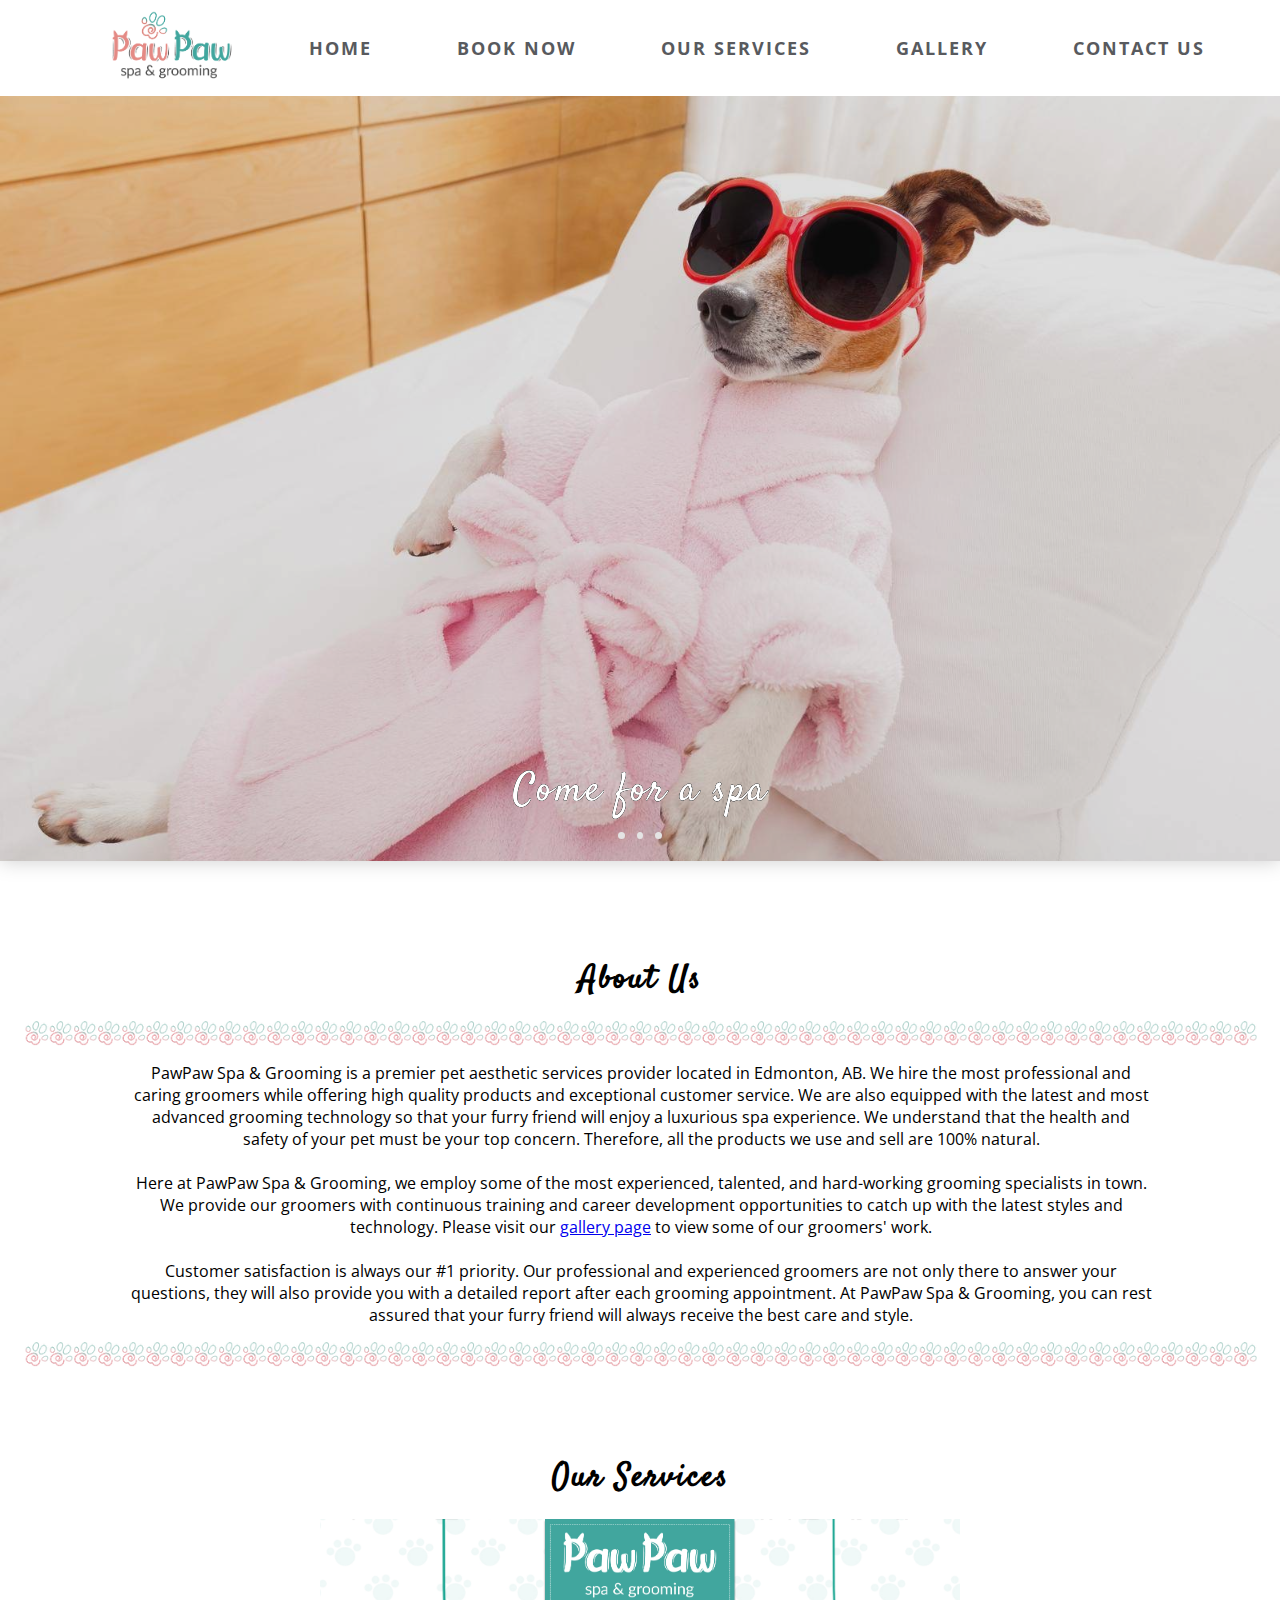
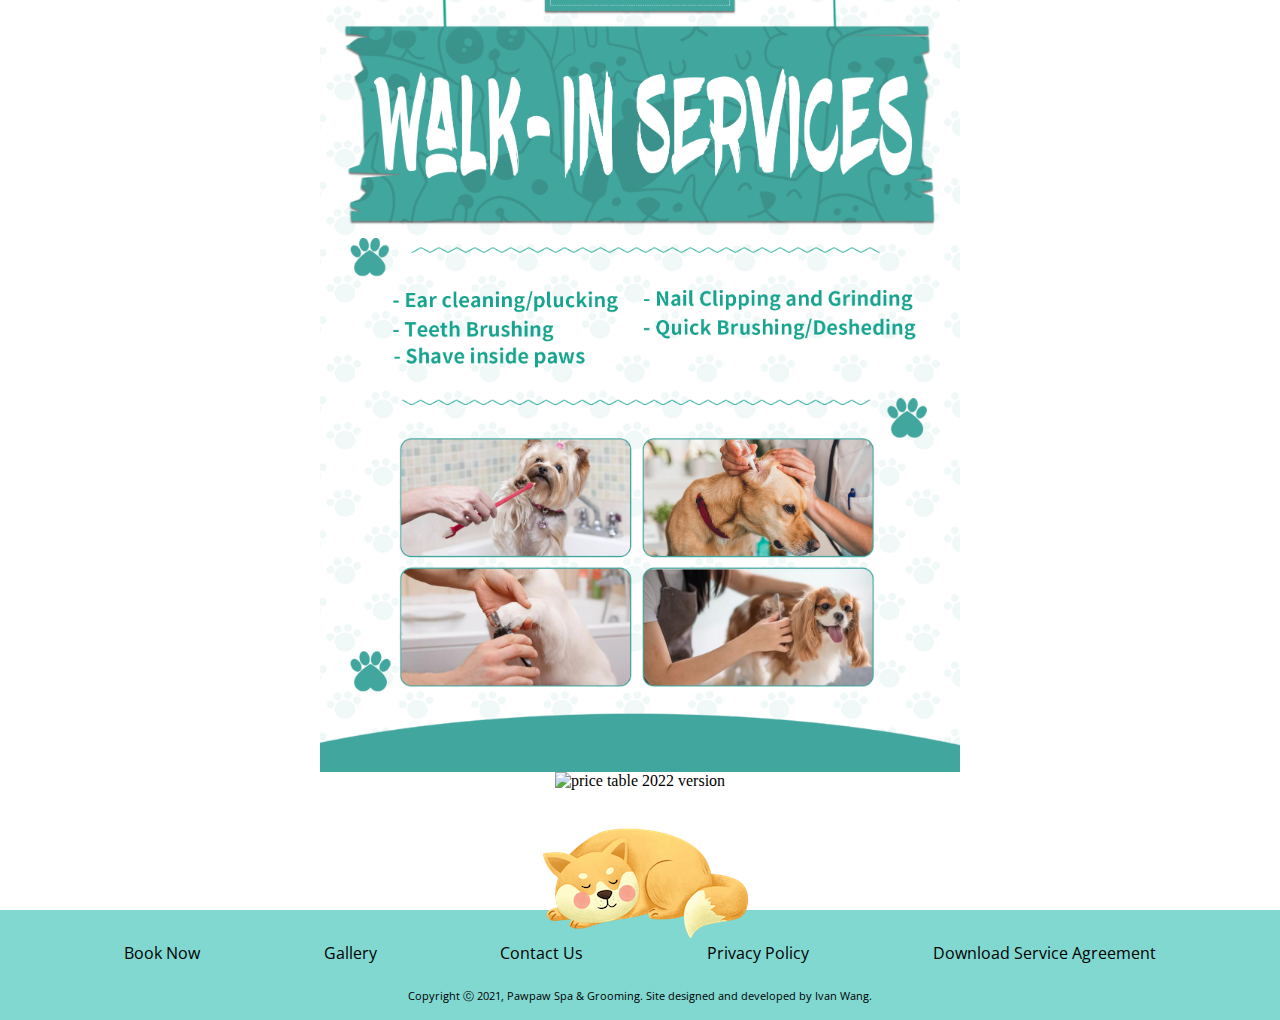
==== commit 660449cf: "replace price table with new image" ====
--- a/index.html
+++ b/index.html
@@ -145,8 +145,9 @@
         <section class="service" id="service">
             <h2>our services</h2>
             <img id="service__walk-in" src="./picture/walk-in-services.jpeg" alt="a table of walk-in services">
+            <img id="price-table-2022" src="./picture/price-table-2022.jpeg" alt="price table 2022 version">
             <!-- Table of services for dogs -->
-            <div id="service__header-and-icon">
+            <!-- <div id="service__header-and-icon">
                 <img class="service__dog-icon" src="./picture/dog-head.png">
                 <h3>Dog Services</h3>
             </div>
@@ -235,10 +236,10 @@
                             massage)</span></td>
                     <td class="other-services__not-capital">$25 - $55</td>
                 </tr>
-            </table>
+            </table> -->
 
             <!-- Table of services for cats -->
-            <div id="service__header-and-icon">
+            <!-- <div id="service__header-and-icon">
                 <img src="./picture/cat-head.png">
                 <h3>Cat Services</h3>
             </div>
@@ -264,7 +265,7 @@
                         Bath & Shave Down
                     </td>
                     <td class="cat-services__prices">
-                        $100
+                        $80
                     </td>
                 </tr>
                 <tr>
@@ -277,7 +278,7 @@
                         *Prices can go up depending on behavior, coat condition and size.
                     </td>
                 </tr>
-            </table>
+            </table> -->
         </section>
     </main>
 
@@ -298,4 +299,4 @@
     </footer>
 </body>
 
-</html>
+</html>--- a/css/main.css
+++ b/css/main.css
@@ -379,13 +379,15 @@
 }
 
 @media only screen and (min-width: 800px) {
-    #service__walk-in {
+    #service__walk-in,
+    #price-table-2022 {
         max-width: 70vw;
     }
 }
 
 @media only screen and (min-width: 1000px) {
-    #service__walk-in {
+    #service__walk-in,
+    #price-table-2022 {
         max-width: 50vw;
     }
 }
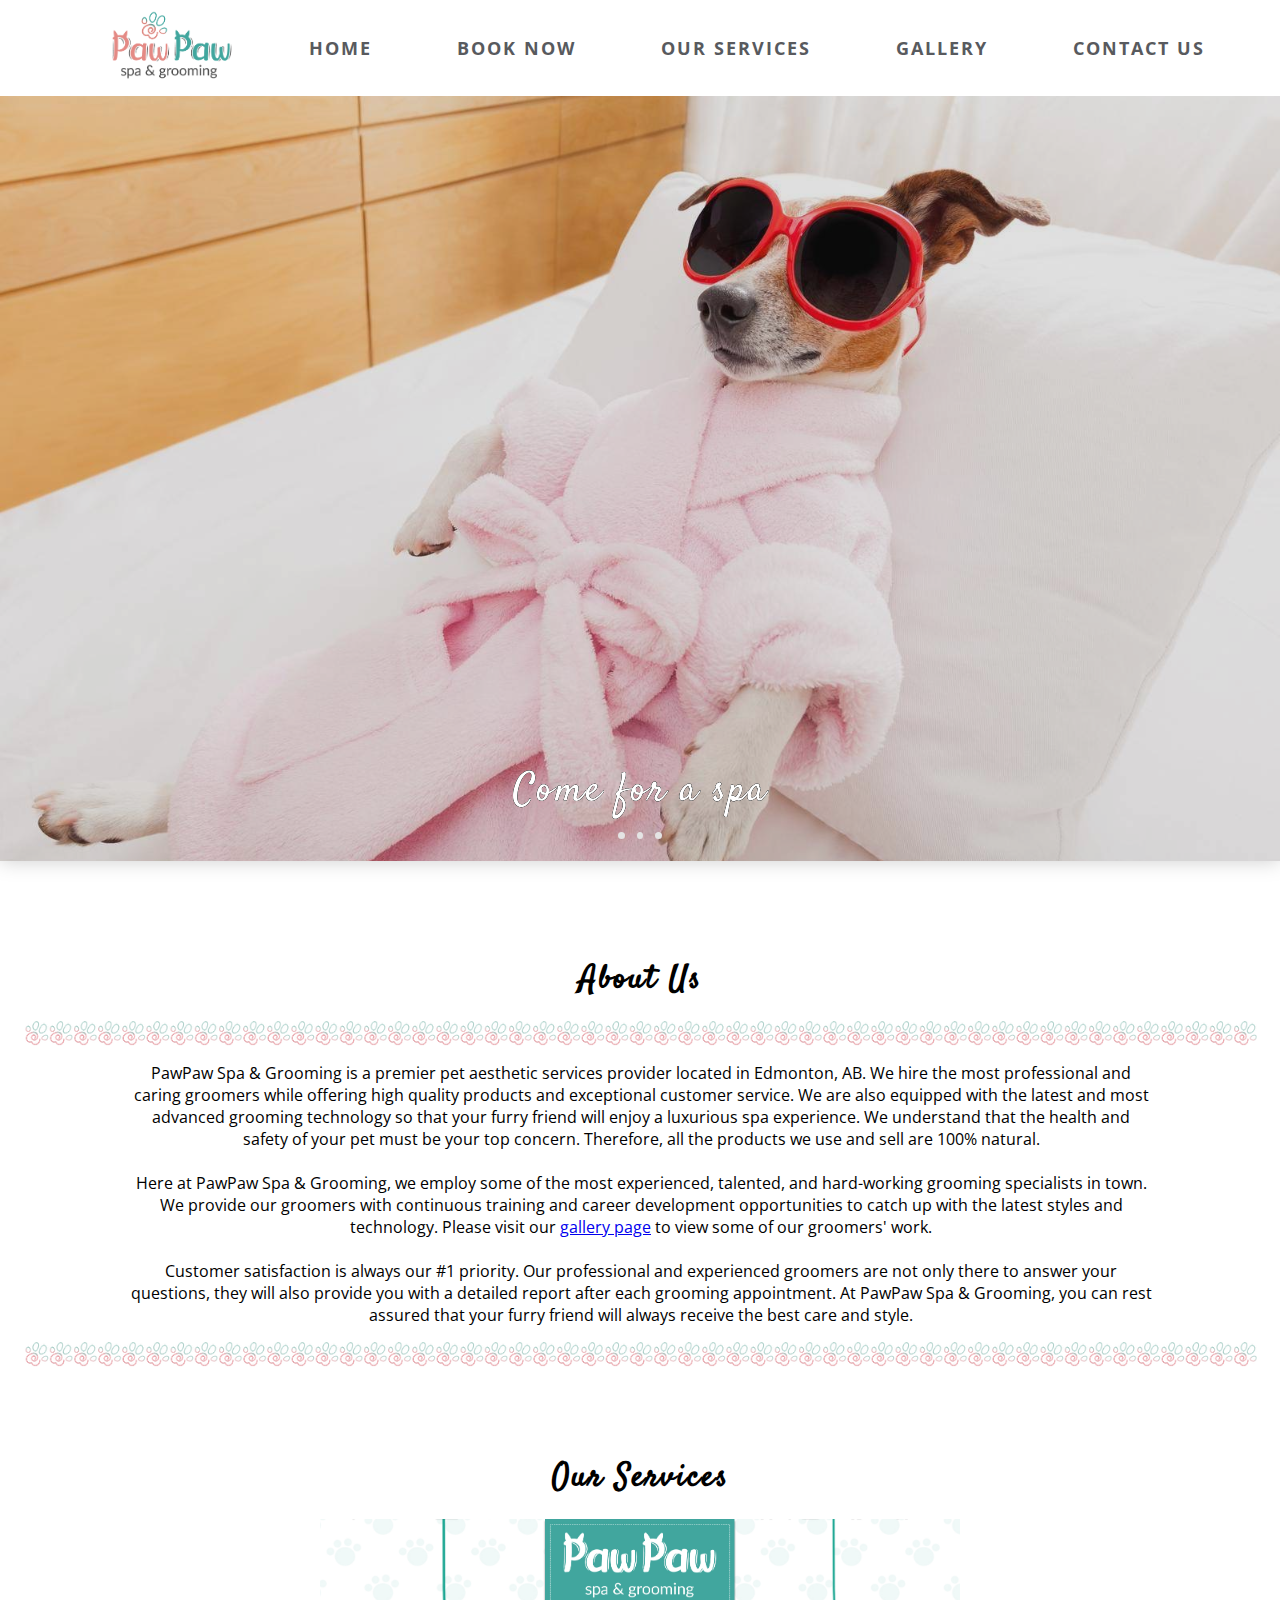
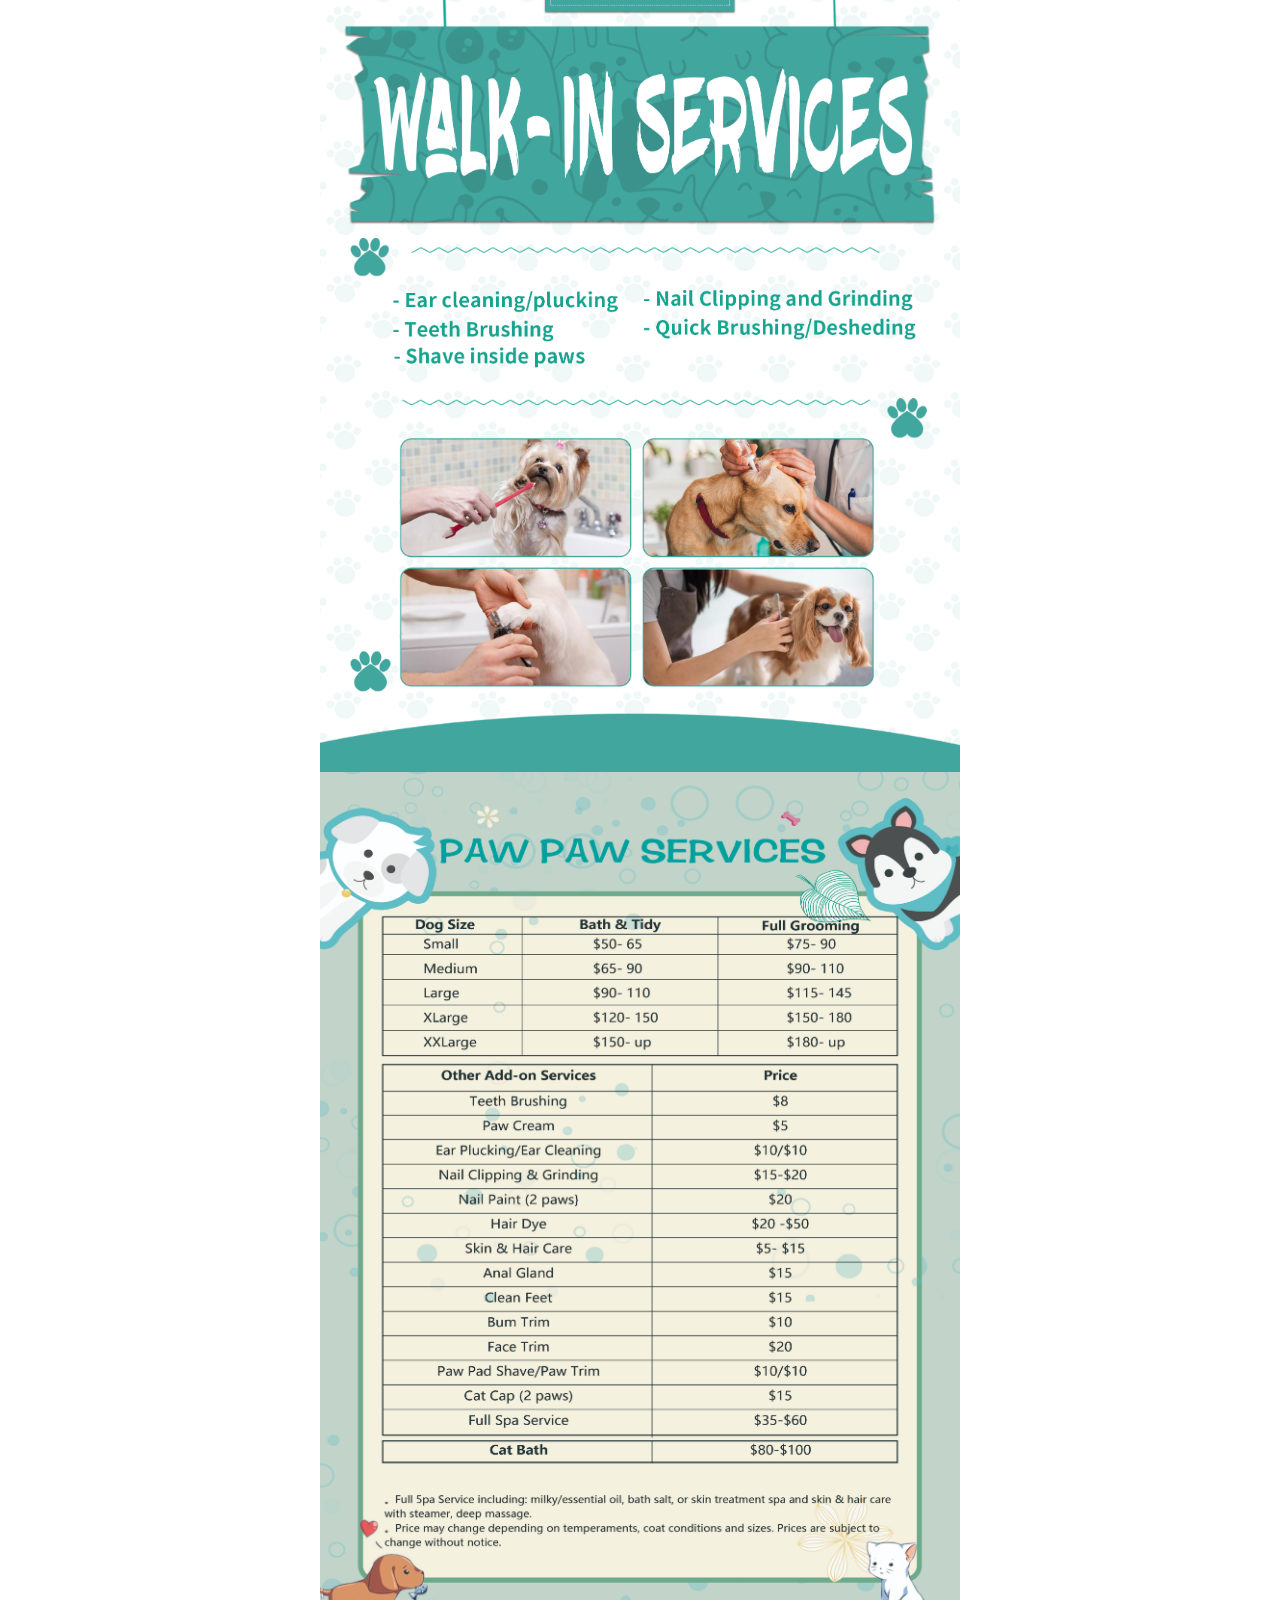
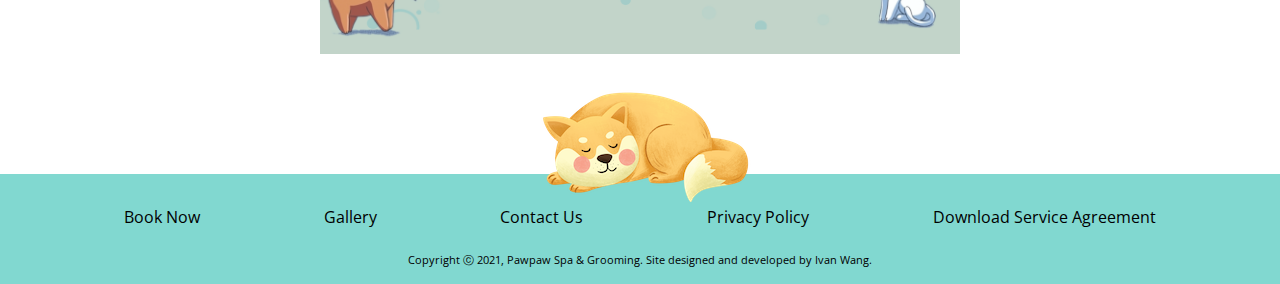
==== commit 048606ba: "Update price table" ====
--- a/index.html
+++ b/index.html
@@ -145,7 +145,7 @@
         <section class="service" id="service">
             <h2>our services</h2>
             <img id="service__walk-in" src="./picture/walk-in-services.jpeg" alt="a table of walk-in services">
-            <img id="price-table-2022" src="./picture/price-table-2022.jpeg" alt="price table 2022 version">
+            <img id="price-table-2022" src="./picture/Price_Table_2024.jpg" alt="price table 2024 version">
             <!-- Table of services for dogs -->
             <!-- <div id="service__header-and-icon">
                 <img class="service__dog-icon" src="./picture/dog-head.png">
--- a/css/main.css
+++ b/css/main.css
@@ -112,7 +112,7 @@
     align-items: center;
 }
 
-#service__walk-in {
+#service__walk-in, #price-table-2022 {
     max-width: 90vw;
 }
 
